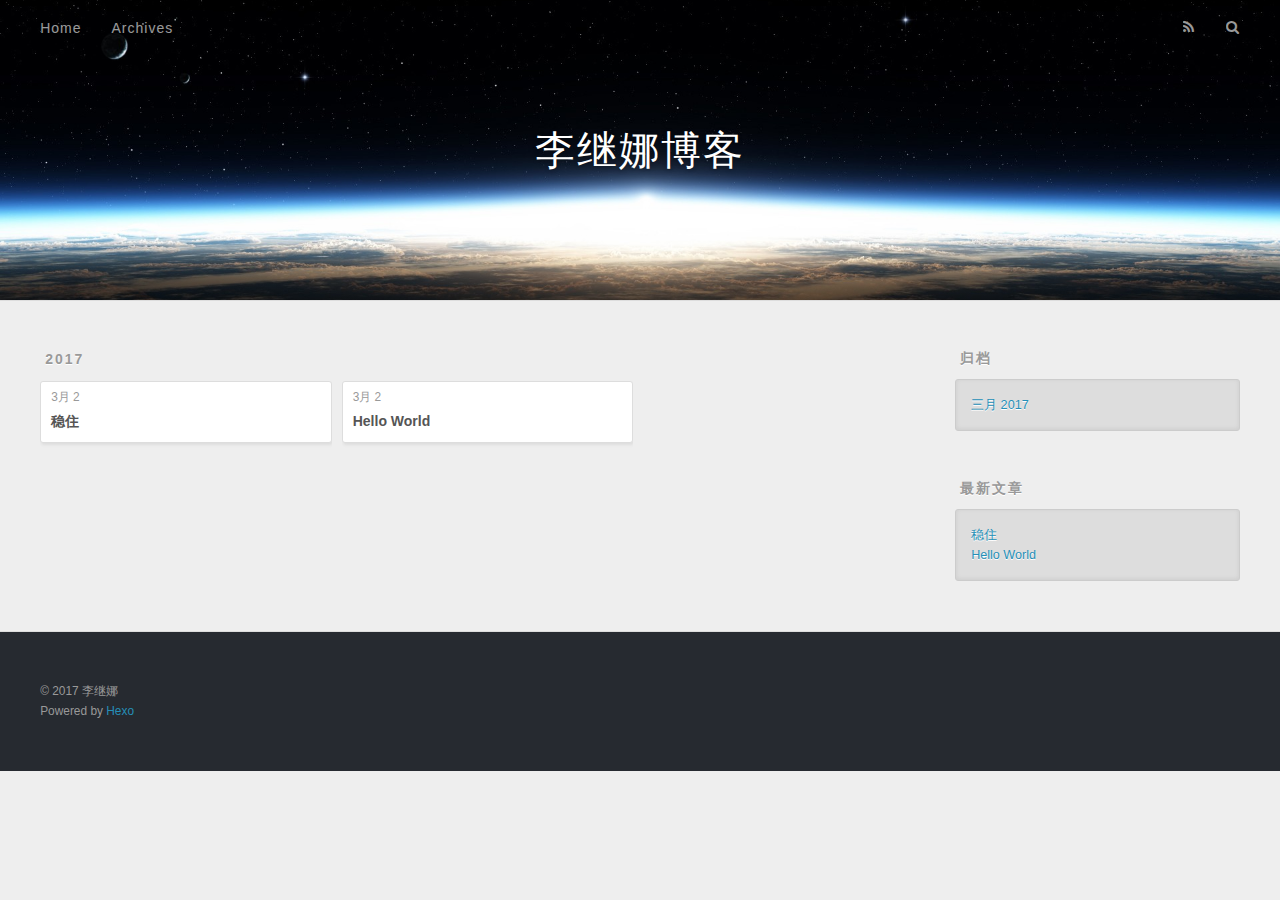
==== archives/index.html @ 97981a10 "Site updated: 2017-03-02 15:22:45" ====
<!DOCTYPE html>
<html>
<head>
  <meta charset="utf-8">
  
  <title>归档 | 李继娜博客</title>
  <meta name="viewport" content="width=device-width, initial-scale=1, maximum-scale=1">
  <meta property="og:type" content="website">
<meta property="og:title" content="李继娜博客">
<meta property="og:url" content="http://lijinalove.top/archives/index.html">
<meta property="og:site_name" content="李继娜博客">
<meta name="twitter:card" content="summary">
<meta name="twitter:title" content="李继娜博客">
  
    <link rel="alternate" href="/atom.xml" title="李继娜博客" type="application/atom+xml">
  
  
    <link rel="icon" href="/favicon.png">
  
  
    <link href="//fonts.googleapis.com/css?family=Source+Code+Pro" rel="stylesheet" type="text/css">
  
  <link rel="stylesheet" href="/css/style.css">
  

</head>

<body>
  <div id="container">
    <div id="wrap">
      <header id="header">
  <div id="banner"></div>
  <div id="header-outer" class="outer">
    <div id="header-title" class="inner">
      <h1 id="logo-wrap">
        <a href="/" id="logo">李继娜博客</a>
      </h1>
      
    </div>
    <div id="header-inner" class="inner">
      <nav id="main-nav">
        <a id="main-nav-toggle" class="nav-icon"></a>
        
          <a class="main-nav-link" href="/">Home</a>
        
          <a class="main-nav-link" href="/archives">Archives</a>
        
      </nav>
      <nav id="sub-nav">
        
          <a id="nav-rss-link" class="nav-icon" href="/atom.xml" title="RSS Feed"></a>
        
        <a id="nav-search-btn" class="nav-icon" title="搜索"></a>
      </nav>
      <div id="search-form-wrap">
        <form action="//google.com/search" method="get" accept-charset="UTF-8" class="search-form"><input type="search" name="q" results="0" class="search-form-input" placeholder="Search"><button type="submit" class="search-form-submit">&#xF002;</button><input type="hidden" name="sitesearch" value="http://lijinalove.top"></form>
      </div>
    </div>
  </div>
</header>
      <div class="outer">
        <section id="main">
  
  
    
    
      
      
      <section class="archives-wrap">
        <div class="archive-year-wrap">
          <a href="/archives/2017" class="archive-year">2017</a>
        </div>
        <div class="archives">
    
    <article class="archive-article archive-type-post">
  <div class="archive-article-inner">
    <header class="archive-article-header">
      <a href="/2017/03/02/稳住/" class="archive-article-date">
  <time datetime="2017-03-02T07:14:56.000Z" itemprop="datePublished">3月 2</time>
</a>
      
  
    <h1 itemprop="name">
      <a class="archive-article-title" href="/2017/03/02/稳住/">稳住</a>
    </h1>
  

    </header>
  </div>
</article>
  
    
    
    <article class="archive-article archive-type-post">
  <div class="archive-article-inner">
    <header class="archive-article-header">
      <a href="/2017/03/02/hello-world/" class="archive-article-date">
  <time datetime="2017-03-02T06:49:42.444Z" itemprop="datePublished">3月 2</time>
</a>
      
  
    <h1 itemprop="name">
      <a class="archive-article-title" href="/2017/03/02/hello-world/">Hello World</a>
    </h1>
  

    </header>
  </div>
</article>
  
  
    </div></section>
  

</section>
        
          <aside id="sidebar">
  
    

  
    

  
    
  
    
  <div class="widget-wrap">
    <h3 class="widget-title">归档</h3>
    <div class="widget">
      <ul class="archive-list"><li class="archive-list-item"><a class="archive-list-link" href="/archives/2017/03/">三月 2017</a></li></ul>
    </div>
  </div>


  
    
  <div class="widget-wrap">
    <h3 class="widget-title">最新文章</h3>
    <div class="widget">
      <ul>
        
          <li>
            <a href="/2017/03/02/稳住/">稳住</a>
          </li>
        
          <li>
            <a href="/2017/03/02/hello-world/">Hello World</a>
          </li>
        
      </ul>
    </div>
  </div>

  
</aside>
        
      </div>
      <footer id="footer">
  
  <div class="outer">
    <div id="footer-info" class="inner">
      &copy; 2017 李继娜<br>
      Powered by <a href="http://hexo.io/" target="_blank">Hexo</a>
    </div>
  </div>
</footer>
    </div>
    <nav id="mobile-nav">
  
    <a href="/" class="mobile-nav-link">Home</a>
  
    <a href="/archives" class="mobile-nav-link">Archives</a>
  
</nav>
    

<script src="//ajax.googleapis.com/ajax/libs/jquery/2.0.3/jquery.min.js"></script>


  <link rel="stylesheet" href="/fancybox/jquery.fancybox.css">
  <script src="/fancybox/jquery.fancybox.pack.js"></script>


<script src="/js/script.js"></script>

  </div>
</body>
</html>
---- css/style.css ----
body {
  width: 100%;
}
body:before,
body:after {
  content: "";
  display: table;
}
body:after {
  clear: both;
}
html,
body,
div,
span,
applet,
object,
iframe,
h1,
h2,
h3,
h4,
h5,
h6,
p,
blockquote,
pre,
a,
abbr,
acronym,
address,
big,
cite,
code,
del,
dfn,
em,
img,
ins,
kbd,
q,
s,
samp,
small,
strike,
strong,
sub,
sup,
tt,
var,
dl,
dt,
dd,
ol,
ul,
li,
fieldset,
form,
label,
legend,
table,
caption,
tbody,
tfoot,
thead,
tr,
th,
td {
  margin: 0;
  padding: 0;
  border: 0;
  outline: 0;
  font-weight: inherit;
  font-style: inherit;
  font-family: inherit;
  font-size: 100%;
  vertical-align: baseline;
}
body {
  line-height: 1;
  color: #000;
  background: #fff;
}
ol,
ul {
  list-style: none;
}
table {
  border-collapse: separate;
  border-spacing: 0;
  vertical-align: middle;
}
caption,
th,
td {
  text-align: left;
  font-weight: normal;
  vertical-align: middle;
}
a img {
  border: none;
}
input,
button {
  margin: 0;
  padding: 0;
}
input::-moz-focus-inner,
button::-moz-focus-inner {
  border: 0;
  padding: 0;
}
@font-face {
  font-family: FontAwesome;
  font-style: normal;
  font-weight: normal;
  src: url("fonts/fontawesome-webfont.eot?v=#4.0.3");
  src: url("fonts/fontawesome-webfont.eot?#iefix&v=#4.0.3") format("embedded-opentype"), url("fonts/fontawesome-webfont.woff?v=#4.0.3") format("woff"), url("fonts/fontawesome-webfont.ttf?v=#4.0.3") format("truetype"), url("fonts/fontawesome-webfont.svg#fontawesomeregular?v=#4.0.3") format("svg");
}
html,
body,
#container {
  height: 100%;
}
body {
  background: #eee;
  font: 14px "Helvetica Neue", Helvetica, Arial, sans-serif;
  -webkit-text-size-adjust: 100%;
}
.outer {
  max-width: 1220px;
  margin: 0 auto;
  padding: 0 20px;
}
.outer:before,
.outer:after {
  content: "";
  display: table;
}
.outer:after {
  clear: both;
}
.inner {
  display: inline;
  float: left;
  width: 98.33333333333333%;
  margin: 0 0.833333333333333%;
}
.left,
.alignleft {
  float: left;
}
.right,
.alignright {
  float: right;
}
.clear {
  clear: both;
}
#container {
  position: relative;
}
.mobile-nav-on {
  overflow: hidden;
}
#wrap {
  height: 100%;
  width: 100%;
  position: absolute;
  top: 0;
  left: 0;
  -webkit-transition: 0.2s ease-out;
  -moz-transition: 0.2s ease-out;
  -ms-transition: 0.2s ease-out;
  transition: 0.2s ease-out;
  z-index: 1;
  background: #eee;
}
.mobile-nav-on #wrap {
  left: 280px;
}
@media screen and (min-width: 768px) {
  #main {
    display: inline;
    float: left;
    width: 73.33333333333333%;
    margin: 0 0.833333333333333%;
  }
}
.article-date,
.article-category-link,
.archive-year,
.widget-title {
  text-decoration: none;
  text-transform: uppercase;
  letter-spacing: 2px;
  color: #999;
  margin-bottom: 1em;
  margin-left: 5px;
  line-height: 1em;
  text-shadow: 0 1px #fff;
  font-weight: bold;
}
.article-inner,
.archive-article-inner {
  background: #fff;
  -webkit-box-shadow: 1px 2px 3px #ddd;
  box-shadow: 1px 2px 3px #ddd;
  border: 1px solid #ddd;
  border-radius: 3px;
}
.article-entry h1,
.widget h1 {
  font-size: 2em;
}
.article-entry h2,
.widget h2 {
  font-size: 1.5em;
}
.article-entry h3,
.widget h3 {
  font-size: 1.3em;
}
.article-entry h4,
.widget h4 {
  font-size: 1.2em;
}
.article-entry h5,
.widget h5 {
  font-size: 1em;
}
.article-entry h6,
.widget h6 {
  font-size: 1em;
  color: #999;
}
.article-entry hr,
.widget hr {
  border: 1px dashed #ddd;
}
.article-entry strong,
.widget strong {
  font-weight: bold;
}
.article-entry em,
.widget em,
.article-entry cite,
.widget cite {
  font-style: italic;
}
.article-entry sup,
.widget sup,
.article-entry sub,
.widget sub {
  font-size: 0.75em;
  line-height: 0;
  position: relative;
  vertical-align: baseline;
}
.article-entry sup,
.widget sup {
  top: -0.5em;
}
.article-entry sub,
.widget sub {
  bottom: -0.2em;
}
.article-entry small,
.widget small {
  font-size: 0.85em;
}
.article-entry acronym,
.widget acronym,
.article-entry abbr,
.widget abbr {
  border-bottom: 1px dotted;
}
.article-entry ul,
.widget ul,
.article-entry ol,
.widget ol,
.article-entry dl,
.widget dl {
  margin: 0 20px;
  line-height: 1.6em;
}
.article-entry ul ul,
.widget ul ul,
.article-entry ol ul,
.widget ol ul,
.article-entry ul ol,
.widget ul ol,
.article-entry ol ol,
.widget ol ol {
  margin-top: 0;
  margin-bottom: 0;
}
.article-entry ul,
.widget ul {
  list-style: disc;
}
.article-entry ol,
.widget ol {
  list-style: decimal;
}
.article-entry dt,
.widget dt {
  font-weight: bold;
}
#header {
  height: 300px;
  position: relative;
  border-bottom: 1px solid #ddd;
}
#header:before,
#header:after {
  content: "";
  position: absolute;
  left: 0;
  right: 0;
  height: 40px;
}
#header:before {
  top: 0;
  background: -webkit-linear-gradient(rgba(0,0,0,0.2), transparent);
  background: -moz-linear-gradient(rgba(0,0,0,0.2), transparent);
  background: -ms-linear-gradient(rgba(0,0,0,0.2), transparent);
  background: linear-gradient(rgba(0,0,0,0.2), transparent);
}
#header:after {
  bottom: 0;
  background: -webkit-linear-gradient(transparent, rgba(0,0,0,0.2));
  background: -moz-linear-gradient(transparent, rgba(0,0,0,0.2));
  background: -ms-linear-gradient(transparent, rgba(0,0,0,0.2));
  background: linear-gradient(transparent, rgba(0,0,0,0.2));
}
#header-outer {
  height: 100%;
  position: relative;
}
#header-inner {
  position: relative;
  overflow: hidden;
}
#banner {
  position: absolute;
  top: 0;
  left: 0;
  width: 100%;
  height: 100%;
  background: url("images/banner.jpg") center #000;
  -webkit-background-size: cover;
  -moz-background-size: cover;
  background-size: cover;
  z-index: -1;
}
#header-title {
  text-align: center;
  height: 40px;
  position: absolute;
  top: 50%;
  left: 0;
  margin-top: -20px;
}
#logo,
#subtitle {
  text-decoration: none;
  color: #fff;
  font-weight: 300;
  text-shadow: 0 1px 4px rgba(0,0,0,0.3);
}
#logo {
  font-size: 40px;
  line-height: 40px;
  letter-spacing: 2px;
}
#subtitle {
  font-size: 16px;
  line-height: 16px;
  letter-spacing: 1px;
}
#subtitle-wrap {
  margin-top: 16px;
}
#main-nav {
  float: left;
  margin-left: -15px;
}
.nav-icon,
.main-nav-link {
  float: left;
  color: #fff;
  opacity: 0.6;
  text-decoration: none;
  text-shadow: 0 1px rgba(0,0,0,0.2);
  -webkit-transition: opacity 0.2s;
  -moz-transition: opacity 0.2s;
  -ms-transition: opacity 0.2s;
  transition: opacity 0.2s;
  display: block;
  padding: 20px 15px;
}
.nav-icon:hover,
.main-nav-link:hover {
  opacity: 1;
}
.nav-icon {
  font-family: FontAwesome;
  text-align: center;
  font-size: 14px;
  width: 14px;
  height: 14px;
  padding: 20px 15px;
  position: relative;
  cursor: pointer;
}
.main-nav-link {
  font-weight: 300;
  letter-spacing: 1px;
}
@media screen and (max-width: 479px) {
  .main-nav-link {
    display: none;
  }
}
#main-nav-toggle {
  display: none;
}
#main-nav-toggle:before {
  content: "\f0c9";
}
@media screen and (max-width: 479px) {
  #main-nav-toggle {
    display: block;
  }
}
#sub-nav {
  float: right;
  margin-right: -15px;
}
#nav-rss-link:before {
  content: "\f09e";
}
#nav-search-btn:before {
  content: "\f002";
}
#search-form-wrap {
  position: absolute;
  top: 15px;
  width: 150px;
  height: 30px;
  right: -150px;
  opacity: 0;
  -webkit-transition: 0.2s ease-out;
  -moz-transition: 0.2s ease-out;
  -ms-transition: 0.2s ease-out;
  transition: 0.2s ease-out;
}
#search-form-wrap.on {
  opacity: 1;
  right: 0;
}
@media screen and (max-width: 479px) {
  #search-form-wrap {
    width: 100%;
    right: -100%;
  }
}
.search-form {
  position: absolute;
  top: 0;
  left: 0;
  right: 0;
  background: #fff;
  padding: 5px 15px;
  border-radius: 15px;
  -webkit-box-shadow: 0 0 10px rgba(0,0,0,0.3);
  box-shadow: 0 0 10px rgba(0,0,0,0.3);
}
.search-form-input {
  border: none;
  background: none;
  color: #555;
  width: 100%;
  font: 13px "Helvetica Neue", Helvetica, Arial, sans-serif;
  outline: none;
}
.search-form-input::-webkit-search-results-decoration,
.search-form-input::-webkit-search-cancel-button {
  -webkit-appearance: none;
}
.search-form-submit {
  position: absolute;
  top: 50%;
  right: 10px;
  margin-top: -7px;
  font: 13px FontAwesome;
  border: none;
  background: none;
  color: #bbb;
  cursor: pointer;
}
.search-form-submit:hover,
.search-form-submit:focus {
  color: #777;
}
.article {
  margin: 50px 0;
}
.article-inner {
  overflow: hidden;
}
.article-meta:before,
.article-meta:after {
  content: "";
  display: table;
}
.article-meta:after {
  clear: both;
}
.article-date {
  float: left;
}
.article-category {
  float: left;
  line-height: 1em;
  color: #ccc;
  text-shadow: 0 1px #fff;
  margin-left: 8px;
}
.article-category:before {
  content: "\2022";
}
.article-category-link {
  margin: 0 12px 1em;
}
.article-header {
  padding: 20px 20px 0;
}
.article-title {
  text-decoration: none;
  font-size: 2em;
  font-weight: bold;
  color: #555;
  line-height: 1.1em;
  -webkit-transition: color 0.2s;
  -moz-transition: color 0.2s;
  -ms-transition: color 0.2s;
  transition: color 0.2s;
}
a.article-title:hover {
  color: #258fb8;
}
.article-entry {
  color: #555;
  padding: 0 20px;
}
.article-entry:before,
.article-entry:after {
  content: "";
  display: table;
}
.article-entry:after {
  clear: both;
}
.article-entry p,
.article-entry table {
  line-height: 1.6em;
  margin: 1.6em 0;
}
.article-entry h1,
.article-entry h2,
.article-entry h3,
.article-entry h4,
.article-entry h5,
.article-entry h6 {
  font-weight: bold;
}
.article-entry h1,
.article-entry h2,
.article-entry h3,
.article-entry h4,
.article-entry h5,
.article-entry h6 {
  line-height: 1.1em;
  margin: 1.1em 0;
}
.article-entry a {
  color: #258fb8;
  text-decoration: none;
}
.article-entry a:hover {
  text-decoration: underline;
}
.article-entry ul,
.article-entry ol,
.article-entry dl {
  margin-top: 1.6em;
  margin-bottom: 1.6em;
}
.article-entry img,
.article-entry video {
  max-width: 100%;
  height: auto;
  display: block;
  margin: auto;
}
.article-entry iframe {
  border: none;
}
.article-entry table {
  width: 100%;
  border-collapse: collapse;
  border-spacing: 0;
}
.article-entry th {
  font-weight: bold;
  border-bottom: 3px solid #ddd;
  padding-bottom: 0.5em;
}
.article-entry td {
  border-bottom: 1px solid #ddd;
  padding: 10px 0;
}
.article-entry blockquote {
  font-family: Georgia, "Times New Roman", serif;
  font-size: 1.4em;
  margin: 1.6em 20px;
  text-align: center;
}
.article-entry blockquote footer {
  font-size: 14px;
  margin: 1.6em 0;
  font-family: "Helvetica Neue", Helvetica, Arial, sans-serif;
}
.article-entry blockquote footer cite:before {
  content: "—";
  padding: 0 0.5em;
}
.article-entry .pullquote {
  text-align: left;
  width: 45%;
  margin: 0;
}
.article-entry .pullquote.left {
  margin-left: 0.5em;
  margin-right: 1em;
}
.article-entry .pullquote.right {
  margin-right: 0.5em;
  margin-left: 1em;
}
.article-entry .caption {
  color: #999;
  display: block;
  font-size: 0.9em;
  margin-top: 0.5em;
  position: relative;
  text-align: center;
}
.article-entry .video-container {
  position: relative;
  padding-top: 56.25%;
  height: 0;
  overflow: hidden;
}
.article-entry .video-container iframe,
.article-entry .video-container object,
.article-entry .video-container embed {
  position: absolute;
  top: 0;
  left: 0;
  width: 100%;
  height: 100%;
  margin-top: 0;
}
.article-more-link a {
  display: inline-block;
  line-height: 1em;
  padding: 6px 15px;
  border-radius: 15px;
  background: #eee;
  color: #999;
  text-shadow: 0 1px #fff;
  text-decoration: none;
}
.article-more-link a:hover {
  background: #258fb8;
  color: #fff;
  text-decoration: none;
  text-shadow: 0 1px #1e7293;
}
.article-footer {
  font-size: 0.85em;
  line-height: 1.6em;
  border-top: 1px solid #ddd;
  padding-top: 1.6em;
  margin: 0 20px 20px;
}
.article-footer:before,
.article-footer:after {
  content: "";
  display: table;
}
.article-footer:after {
  clear: both;
}
.article-footer a {
  color: #999;
  text-decoration: none;
}
.article-footer a:hover {
  color: #555;
}
.article-tag-list-item {
  float: left;
  margin-right: 10px;
}
.article-tag-list-link:before {
  content: "#";
}
.article-comment-link {
  float: right;
}
.article-comment-link:before {
  content: "\f075";
  font-family: FontAwesome;
  padding-right: 8px;
}
.article-share-link {
  cursor: pointer;
  float: right;
  margin-left: 20px;
}
.article-share-link:before {
  content: "\f064";
  font-family: FontAwesome;
  padding-right: 6px;
}
#article-nav {
  position: relative;
}
#article-nav:before,
#article-nav:after {
  content: "";
  display: table;
}
#article-nav:after {
  clear: both;
}
@media screen and (min-width: 768px) {
  #article-nav {
    margin: 50px 0;
  }
  #article-nav:before {
    width: 8px;
    height: 8px;
    position: absolute;
    top: 50%;
    left: 50%;
    margin-top: -4px;
    margin-left: -4px;
    content: "";
    border-radius: 50%;
    background: #ddd;
    -webkit-box-shadow: 0 1px 2px #fff;
    box-shadow: 0 1px 2px #fff;
  }
}
.article-nav-link-wrap {
  text-decoration: none;
  text-shadow: 0 1px #fff;
  color: #999;
  -webkit-box-sizing: border-box;
  -moz-box-sizing: border-box;
  box-sizing: border-box;
  margin-top: 50px;
  text-align: center;
  display: block;
}
.article-nav-link-wrap:hover {
  color: #555;
}
@media screen and (min-width: 768px) {
  .article-nav-link-wrap {
    width: 50%;
    margin-top: 0;
  }
}
@media screen and (min-width: 768px) {
  #article-nav-newer {
    float: left;
    text-align: right;
    padding-right: 20px;
  }
}
@media screen and (min-width: 768px) {
  #article-nav-older {
    float: right;
    text-align: left;
    padding-left: 20px;
  }
}
.article-nav-caption {
  text-transform: uppercase;
  letter-spacing: 2px;
  color: #ddd;
  line-height: 1em;
  font-weight: bold;
}
#article-nav-newer .article-nav-caption {
  margin-right: -2px;
}
.article-nav-title {
  font-size: 0.85em;
  line-height: 1.6em;
  margin-top: 0.5em;
}
.article-share-box {
  position: absolute;
  display: none;
  background: #fff;
  -webkit-box-shadow: 1px 2px 10px rgba(0,0,0,0.2);
  box-shadow: 1px 2px 10px rgba(0,0,0,0.2);
  border-radius: 3px;
  margin-left: -145px;
  overflow: hidden;
  z-index: 1;
}
.article-share-box.on {
  display: block;
}
.article-share-input {
  width: 100%;
  background: none;
  -webkit-box-sizing: border-box;
  -moz-box-sizing: border-box;
  box-sizing: border-box;
  font: 14px "Helvetica Neue", Helvetica, Arial, sans-serif;
  padding: 0 15px;
  color: #555;
  outline: none;
  border: 1px solid #ddd;
  border-radius: 3px 3px 0 0;
  height: 36px;
  line-height: 36px;
}
.article-share-links {
  background: #eee;
}
.article-share-links:before,
.article-share-links:after {
  content: "";
  display: table;
}
.article-share-links:after {
  clear: both;
}
.article-share-twitter,
.article-share-facebook,
.article-share-pinterest,
.article-share-google {
  width: 50px;
  height: 36px;
  display: block;
  float: left;
  position: relative;
  color: #999;
  text-shadow: 0 1px #fff;
}
.article-share-twitter:before,
.article-share-facebook:before,
.article-share-pinterest:before,
.article-share-google:before {
  font-size: 20px;
  font-family: FontAwesome;
  width: 20px;
  height: 20px;
  position: absolute;
  top: 50%;
  left: 50%;
  margin-top: -10px;
  margin-left: -10px;
  text-align: center;
}
.article-share-twitter:hover,
.article-share-facebook:hover,
.article-share-pinterest:hover,
.article-share-google:hover {
  color: #fff;
}
.article-share-twitter:before {
  content: "\f099";
}
.article-share-twitter:hover {
  background: #00aced;
  text-shadow: 0 1px #008abe;
}
.article-share-facebook:before {
  content: "\f09a";
}
.article-share-facebook:hover {
  background: #3b5998;
  text-shadow: 0 1px #2f477a;
}
.article-share-pinterest:before {
  content: "\f0d2";
}
.article-share-pinterest:hover {
  background: #cb2027;
  text-shadow: 0 1px #a21a1f;
}
.article-share-google:before {
  content: "\f0d5";
}
.article-share-google:hover {
  background: #dd4b39;
  text-shadow: 0 1px #be3221;
}
.article-gallery {
  background: #000;
  position: relative;
}
.article-gallery-photos {
  position: relative;
  overflow: hidden;
}
.article-gallery-img {
  display: none;
  max-width: 100%;
}
.article-gallery-img:first-child {
  display: block;
}
.article-gallery-img.loaded {
  position: absolute;
  display: block;
}
.article-gallery-img img {
  display: block;
  max-width: 100%;
  margin: 0 auto;
}
#comments {
  background: #fff;
  -webkit-box-shadow: 1px 2px 3px #ddd;
  box-shadow: 1px 2px 3px #ddd;
  padding: 20px;
  border: 1px solid #ddd;
  border-radius: 3px;
  margin: 50px 0;
}
#comments a {
  color: #258fb8;
}
.archives-wrap {
  margin: 50px 0;
}
.archives:before,
.archives:after {
  content: "";
  display: table;
}
.archives:after {
  clear: both;
}
.archive-year-wrap {
  margin-bottom: 1em;
}
.archives {
  -webkit-column-gap: 10px;
  -moz-column-gap: 10px;
  column-gap: 10px;
}
@media screen and (min-width: 480px) and (max-width: 767px) {
  .archives {
    -webkit-column-count: 2;
    -moz-column-count: 2;
    column-count: 2;
  }
}
@media screen and (min-width: 768px) {
  .archives {
    -webkit-column-count: 3;
    -moz-column-count: 3;
    column-count: 3;
  }
}
.archive-article {
  -webkit-column-break-inside: avoid;
  page-break-inside: avoid;
  overflow: hidden;
  break-inside: avoid-column;
}
.archive-article-inner {
  padding: 10px;
  margin-bottom: 15px;
}
.archive-article-title {
  text-decoration: none;
  font-weight: bold;
  color: #555;
  -webkit-transition: color 0.2s;
  -moz-transition: color 0.2s;
  -ms-transition: color 0.2s;
  transition: color 0.2s;
  line-height: 1.6em;
}
.archive-article-title:hover {
  color: #258fb8;
}
.archive-article-footer {
  margin-top: 1em;
}
.archive-article-date {
  color: #999;
  text-decoration: none;
  font-size: 0.85em;
  line-height: 1em;
  margin-bottom: 0.5em;
  display: block;
}
#page-nav {
  margin: 50px auto;
  background: #fff;
  -webkit-box-shadow: 1px 2px 3px #ddd;
  box-shadow: 1px 2px 3px #ddd;
  border: 1px solid #ddd;
  border-radius: 3px;
  text-align: center;
  color: #999;
  overflow: hidden;
}
#page-nav:before,
#page-nav:after {
  content: "";
  display: table;
}
#page-nav:after {
  clear: both;
}
#page-nav a,
#page-nav span {
  padding: 10px 20px;
  line-height: 1;
  height: 2ex;
}
#page-nav a {
  color: #999;
  text-decoration: none;
}
#page-nav a:hover {
  background: #999;
  color: #fff;
}
#page-nav .prev {
  float: left;
}
#page-nav .next {
  float: right;
}
#page-nav .page-number {
  display: inline-block;
}
@media screen and (max-width: 479px) {
  #page-nav .page-number {
    display: none;
  }
}
#page-nav .current {
  color: #555;
  font-weight: bold;
}
#page-nav .space {
  color: #ddd;
}
#footer {
  background: #262a30;
  padding: 50px 0;
  border-top: 1px solid #ddd;
  color: #999;
}
#footer a {
  color: #258fb8;
  text-decoration: none;
}
#footer a:hover {
  text-decoration: underline;
}
#footer-info {
  line-height: 1.6em;
  font-size: 0.85em;
}
.article-entry pre,
.article-entry .highlight {
  background: #2d2d2d;
  margin: 0 -20px;
  padding: 15px 20px;
  border-style: solid;
  border-color: #ddd;
  border-width: 1px 0;
  overflow: auto;
  color: #ccc;
  line-height: 22.400000000000002px;
}
.article-entry .highlight .gutter pre,
.article-entry .gist .gist-file .gist-data .line-numbers {
  color: #666;
  font-size: 0.85em;
}
.article-entry pre,
.article-entry code {
  font-family: "Source Code Pro", Consolas, Monaco, Menlo, Consolas, monospace;
}
.article-entry code {
  background: #eee;
  text-shadow: 0 1px #fff;
  padding: 0 0.3em;
}
.article-entry pre code {
  background: none;
  text-shadow: none;
  padding: 0;
}
.article-entry .highlight pre {
  border: none;
  margin: 0;
  padding: 0;
}
.article-entry .highlight table {
  margin: 0;
  width: auto;
}
.article-entry .highlight td {
  border: none;
  padding: 0;
}
.article-entry .highlight figcaption {
  font-size: 0.85em;
  color: #999;
  line-height: 1em;
  margin-bottom: 1em;
}
.article-entry .highlight figcaption:before,
.article-entry .highlight figcaption:after {
  content: "";
  display: table;
}
.article-entry .highlight figcaption:after {
  clear: both;
}
.article-entry .highlight figcaption a {
  float: right;
}
.article-entry .highlight .gutter pre {
  text-align: right;
  padding-right: 20px;
}
.article-entry .highlight .line {
  height: 22.400000000000002px;
}
.article-entry .highlight .line.marked {
  background: #515151;
}
.article-entry .gist {
  margin: 0 -20px;
  border-style: solid;
  border-color: #ddd;
  border-width: 1px 0;
  background: #2d2d2d;
  padding: 15px 20px 15px 0;
}
.article-entry .gist .gist-file {
  border: none;
  font-family: "Source Code Pro", Consolas, Monaco, Menlo, Consolas, monospace;
  margin: 0;
}
.article-entry .gist .gist-file .gist-data {
  background: none;
  border: none;
}
.article-entry .gist .gist-file .gist-data .line-numbers {
  background: none;
  border: none;
  padding: 0 20px 0 0;
}
.article-entry .gist .gist-file .gist-data .line-data {
  padding: 0 !important;
}
.article-entry .gist .gist-file .highlight {
  margin: 0;
  padding: 0;
  border: none;
}
.article-entry .gist .gist-file .gist-meta {
  background: #2d2d2d;
  color: #999;
  font: 0.85em "Helvetica Neue", Helvetica, Arial, sans-serif;
  text-shadow: 0 0;
  padding: 0;
  margin-top: 1em;
  margin-left: 20px;
}
.article-entry .gist .gist-file .gist-meta a {
  color: #258fb8;
  font-weight: normal;
}
.article-entry .gist .gist-file .gist-meta a:hover {
  text-decoration: underline;
}
pre .comment,
pre .title {
  color: #999;
}
pre .variable,
pre .attribute,
pre .tag,
pre .regexp,
pre .ruby .constant,
pre .xml .tag .title,
pre .xml .pi,
pre .xml .doctype,
pre .html .doctype,
pre .css .id,
pre .css .class,
pre .css .pseudo {
  color: #f2777a;
}
pre .number,
pre .preprocessor,
pre .built_in,
pre .literal,
pre .params,
pre .constant {
  color: #f99157;
}
pre .class,
pre .ruby .class .title,
pre .css .rules .attribute {
  color: #9c9;
}
pre .string,
pre .value,
pre .inheritance,
pre .header,
pre .ruby .symbol,
pre .xml .cdata {
  color: #9c9;
}
pre .css .hexcolor {
  color: #6cc;
}
pre .function,
pre .python .decorator,
pre .python .title,
pre .ruby .function .title,
pre .ruby .title .keyword,
pre .perl .sub,
pre .javascript .title,
pre .coffeescript .title {
  color: #69c;
}
pre .keyword,
pre .javascript .function {
  color: #c9c;
}
@media screen and (max-width: 479px) {
  #mobile-nav {
    position: absolute;
    top: 0;
    left: 0;
    width: 280px;
    height: 100%;
    background: #191919;
    border-right: 1px solid #fff;
  }
}
@media screen and (max-width: 479px) {
  .mobile-nav-link {
    display: block;
    color: #999;
    text-decoration: none;
    padding: 15px 20px;
    font-weight: bold;
  }
  .mobile-nav-link:hover {
    color: #fff;
  }
}
@media screen and (min-width: 768px) {
  #sidebar {
    display: inline;
    float: left;
    width: 23.333333333333332%;
    margin: 0 0.833333333333333%;
  }
}
.widget-wrap {
  margin: 50px 0;
}
.widget {
  color: #777;
  text-shadow: 0 1px #fff;
  background: #ddd;
  -webkit-box-shadow: 0 -1px 4px #ccc inset;
  box-shadow: 0 -1px 4px #ccc inset;
  border: 1px solid #ccc;
  padding: 15px;
  border-radius: 3px;
}
.widget a {
  color: #258fb8;
  text-decoration: none;
}
.widget a:hover {
  text-decoration: underline;
}
.widget ul ul,
.widget ol ul,
.widget dl ul,
.widget ul ol,
.widget ol ol,
.widget dl ol,
.widget ul dl,
.widget ol dl,
.widget dl dl {
  margin-left: 15px;
  list-style: disc;
}
.widget {
  line-height: 1.6em;
  word-wrap: break-word;
  font-size: 0.9em;
}
.widget ul,
.widget ol {
  list-style: none;
  margin: 0;
}
.widget ul ul,
.widget ol ul,
.widget ul ol,
.widget ol ol {
  margin: 0 20px;
}
.widget ul ul,
.widget ol ul {
  list-style: disc;
}
.widget ul ol,
.widget ol ol {
  list-style: decimal;
}
.category-list-count,
.tag-list-count,
.archive-list-count {
  padding-left: 5px;
  color: #999;
  font-size: 0.85em;
}
.category-list-count:before,
.tag-list-count:before,
.archive-list-count:before {
  content: "(";
}
.category-list-count:after,
.tag-list-count:after,
.archive-list-count:after {
  content: ")";
}
.tagcloud a {
  margin-right: 5px;
  display: inline-block;
}
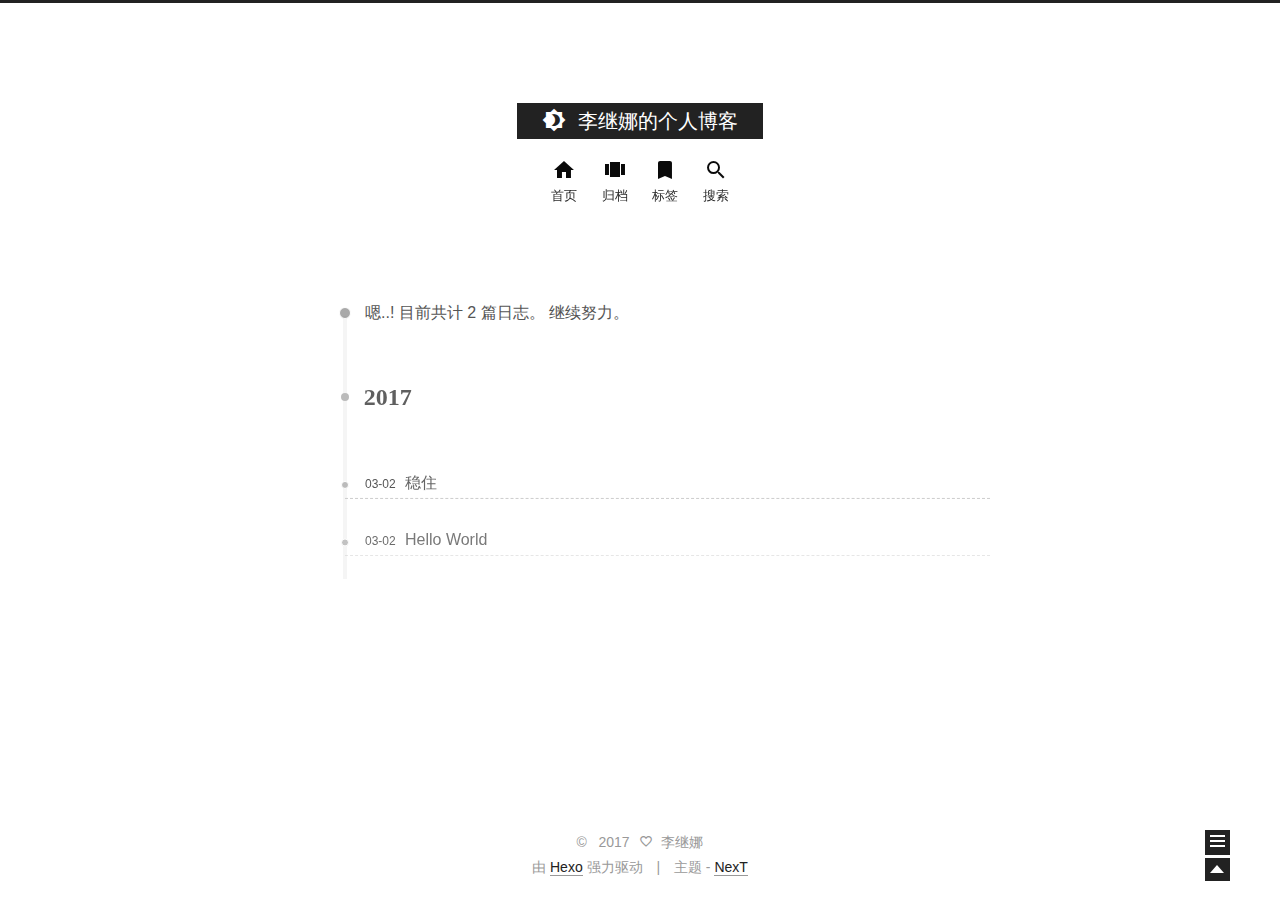
==== commit 4d1d7e50: "Site updated: 2017-03-02 16:47:57" ====
--- a/archives/index.html
+++ b/archives/index.html
@@ -1,189 +1,402 @@
-<!DOCTYPE html>
-<html>
+<!doctype html>
+<html class="theme-next use-motion ">
 <head>
-  <meta charset="utf-8">
-  
-  <title>归档 | 李继娜博客</title>
-  <meta name="viewport" content="width=device-width, initial-scale=1, maximum-scale=1">
-  <meta property="og:type" content="website">
-<meta property="og:title" content="李继娜博客">
+  
+
+<meta charset="UTF-8"/>
+<meta http-equiv="X-UA-Compatible" content="IE=edge,chrome=1" />
+<meta name="viewport" content="width=device-width, initial-scale=1, maximum-scale=1"/>
+
+
+<meta http-equiv="Cache-Control" content="no-transform" />
+<meta http-equiv="Cache-Control" content="no-siteapp" />
+
+
+
+
+
+
+  <link rel="stylesheet" type="text/css" href="/vendors/fancybox/source/jquery.fancybox.css?v=2.1.5"/>
+
+
+
+
+<link rel="stylesheet" type="text/css" href="/css/main.css?v=0.4.5.1"/>
+
+
+
+
+  <meta name="keywords" content="Hexo,next" />
+
+
+
+
+
+  <link rel="shorticon icon" type="image/x-icon" href="/favicon.ico?v=0.4.5.1" />
+
+
+<meta property="og:type" content="website">
+<meta property="og:title" content="李继娜的个人博客">
 <meta property="og:url" content="http://lijinalove.top/archives/index.html">
-<meta property="og:site_name" content="李继娜博客">
+<meta property="og:site_name" content="李继娜的个人博客">
 <meta name="twitter:card" content="summary">
-<meta name="twitter:title" content="李继娜博客">
-  
-    <link rel="alternate" href="/atom.xml" title="李继娜博客" type="application/atom+xml">
-  
-  
-    <link rel="icon" href="/favicon.png">
-  
-  
-    <link href="//fonts.googleapis.com/css?family=Source+Code+Pro" rel="stylesheet" type="text/css">
-  
-  <link rel="stylesheet" href="/css/style.css">
-  
-
+<meta name="twitter:title" content="李继娜的个人博客">
+
+
+<script type="text/javascript" id="hexo.configuration">
+  var CONFIG = {
+    scheme: '',
+    sidebar: 'post'
+  };
+</script>
+
+  <title> 归档 | 李继娜的个人博客 </title>
 </head>
 
-<body>
-  <div id="container">
-    <div id="wrap">
-      <header id="header">
-  <div id="banner"></div>
-  <div id="header-outer" class="outer">
-    <div id="header-title" class="inner">
-      <h1 id="logo-wrap">
-        <a href="/" id="logo">李继娜博客</a>
+<body itemscope itemtype="http://schema.org/WebPage" lang="zh-Hans">
+
+  <!--[if lte IE 8]>
+  <div style=' clear: both; height: 59px; padding:0 0 0 15px; position: relative;margin:0 auto;'>
+    <a href="http://windows.microsoft.com/en-US/internet-explorer/products/ie/home?ocid=ie6_countdown_bannercode">
+      <img src="http://7u2nvr.com1.z0.glb.clouddn.com/picouterie.jpg" border="0" height="42" width="820"
+           alt="You are using an outdated browser. For a faster, safer browsing experience, upgrade for free today or use other browser ,like chrome firefox safari."
+           style='margin-left:auto;margin-right:auto;display: block;'/>
+    </a>
+  </div>
+<![endif]-->
+  
+
+
+
+  <div class="container one-column  page-archive ">
+    <div class="headband"></div>
+
+    <header id="header" class="header" itemscope itemtype="http://schema.org/WPHeader">
+      <div class="header-inner"><h1 class="site-meta">
+  <span class="logo-line-before"><i></i></span>
+  <a href="/" class="brand" rel="start">
+      <span class="logo">
+        <i class="icon-next-logo"></i>
+      </span>
+      <span class="site-title">李继娜的个人博客</span>
+  </a>
+  <span class="logo-line-after"><i></i></span>
+</h1>
+
+<div class="site-nav-toggle">
+  <button>
+    <span class="btn-bar"></span>
+    <span class="btn-bar"></span>
+    <span class="btn-bar"></span>
+  </button>
+</div>
+
+<nav class="site-nav">
+  
+
+  
+    <ul id="menu" class="menu ">
+      
+        
+        <li class="menu-item menu-item-home">
+          <a href="/" rel="section">
+            <i class="menu-item-icon icon-next-home"></i> <br />
+            首页
+          </a>
+        </li>
+      
+        
+        <li class="menu-item menu-item-archives">
+          <a href="/archives" rel="section">
+            <i class="menu-item-icon icon-next-archives"></i> <br />
+            归档
+          </a>
+        </li>
+      
+        
+        <li class="menu-item menu-item-tags">
+          <a href="/tags" rel="section">
+            <i class="menu-item-icon icon-next-tags"></i> <br />
+            标签
+          </a>
+        </li>
+      
+
+      
+      
+        <li class="menu-item menu-item-search">
+          <a href="#" class="st-search-show-outputs">
+            <i class="menu-item-icon icon-next-search"></i> <br />
+            搜索
+          </a>
+        </li>
+      
+    </ul>
+  
+
+  
+</nav>
+
+ </div>
+    </header>
+
+    <main id="main" class="main">
+      <div class="main-inner">
+        <div id="content" class="content"> 
+
+  <section id="posts" class="posts-collapse">
+    <span class="archive-move-on"></span>
+
+    <span class="archive-page-counter">
+      
+      
+      
+        
+      
+      嗯..! 目前共计 2 篇日志。 继续努力。
+    </span>
+
+    
+
+      
+      
+      
+
+      
+        
+        <div class="collection-title">
+          <h2 class="archive-year motion-element" id="archive-year-2017">2017</h2>
+        </div>
+      
+      
+
+      
+
+  <article class="post post-type-normal"itemscope itemtype="http://schema.org/Article">
+    <header class="post-header">
+
+      <h1 class="post-title">
+        
+            <a class="post-title-link" href="/2017/03/02/稳住/" itemprop="url">
+              <span itemprop="name">稳住</span>
+            </a>
+        
       </h1>
-      
-    </div>
-    <div id="header-inner" class="inner">
-      <nav id="main-nav">
-        <a id="main-nav-toggle" class="nav-icon"></a>
-        
-          <a class="main-nav-link" href="/">Home</a>
-        
-          <a class="main-nav-link" href="/archives">Archives</a>
-        
-      </nav>
-      <nav id="sub-nav">
-        
-          <a id="nav-rss-link" class="nav-icon" href="/atom.xml" title="RSS Feed"></a>
-        
-        <a id="nav-search-btn" class="nav-icon" title="搜索"></a>
-      </nav>
-      <div id="search-form-wrap">
-        <form action="//google.com/search" method="get" accept-charset="UTF-8" class="search-form"><input type="search" name="q" results="0" class="search-form-input" placeholder="Search"><button type="submit" class="search-form-submit">&#xF002;</button><input type="hidden" name="sitesearch" value="http://lijinalove.top"></form>
+
+      <div class="post-meta">
+        <time class="post-time" datetime="2017-03-02T07:14:56.000Z" itemprop="dateCreated" content="2017-03-02"> 03-02 </time>
       </div>
+
+    </header>
+  </article>
+
+
+
+    
+
+      
+      
+      
+
+      
+      
+
+      
+
+  <article class="post post-type-normal"itemscope itemtype="http://schema.org/Article">
+    <header class="post-header">
+
+      <h1 class="post-title">
+        
+            <a class="post-title-link" href="/2017/03/02/hello-world/" itemprop="url">
+              <span itemprop="name">Hello World</span>
+            </a>
+        
+      </h1>
+
+      <div class="post-meta">
+        <time class="post-time" datetime="2017-03-02T06:49:42.444Z" itemprop="dateCreated" content="2017-03-02"> 03-02 </time>
+      </div>
+
+    </header>
+  </article>
+
+
+
+    
+
+  </section>
+
+  
+
+ </div>
+
+        
+
+        
+      </div>
+
+      
+  
+  <div class="sidebar-toggle">
+    <div class="sidebar-toggle-line-wrap">
+      <span class="sidebar-toggle-line sidebar-toggle-line-first"></span>
+      <span class="sidebar-toggle-line sidebar-toggle-line-middle"></span>
+      <span class="sidebar-toggle-line sidebar-toggle-line-last"></span>
     </div>
   </div>
-</header>
-      <div class="outer">
-        <section id="main">
-  
+
+  <aside id="sidebar" class="sidebar">
+    <div class="sidebar-inner">
+
+      
+
+      <section class="site-overview">
+        <div class="site-author motion-element" itemprop="author" itemscope itemtype="http://schema.org/Person">
+          <img class="site-author-image" src="/images/avatar.jpeg" alt="李继娜" itemprop="image"/>
+          <p class="site-author-name" itemprop="name">李继娜</p>
+        </div>
+        <p class="site-description motion-element" itemprop="description"></p>
+        <nav class="site-state motion-element">
+          <div class="site-state-item site-state-posts">
+            <a href="/archives">
+              <span class="site-state-item-count">2</span>
+              <span class="site-state-item-name">日志</span>
+            </a>
+          </div>
+
+          <div class="site-state-item site-state-categories">
+            
+              <span class="site-state-item-count">0</span>
+              <span class="site-state-item-name">分类</span>
+              
+          </div>
+
+          <div class="site-state-item site-state-tags">
+            <a href="/tags">
+              <span class="site-state-item-count">0</span>
+              <span class="site-state-item-name">标签</span>
+              </a>
+          </div>
+
+        </nav>
+
+        
+
+        <div class="links-of-author motion-element">
+          
+        </div>
+
+        
+        
+
+        <div class="links-of-author motion-element">
+          
+        </div>
+
+      </section>
+
+      
+
+    </div>
+  </aside>
+
+
+    </main>
+
+    <footer id="footer" class="footer">
+      <div class="footer-inner"> <div class="copyright" >
+  
+  &copy; &nbsp; 
+  <span itemprop="copyrightYear">2017</span>
+  <span class="with-love">
+    <i class="icon-next-heart"></i>
+  </span>
+  <span class="author" itemprop="copyrightHolder">李继娜</span>
+</div>
+
+<div class="powered-by">
+  由 <a class="theme-link" href="http://hexo.io">Hexo</a> 强力驱动
+</div>
+
+<div class="theme-info">
+  主题 -
+  <a class="theme-link" href="https://github.com/iissnan/hexo-theme-next">
+    NexT
+  </a>
+</div>
+
+
+ </div>
+    </footer>
+
+    <div class="back-to-top"></div>
+  </div>
+
+  <script type="text/javascript" src="/vendors/jquery/index.js?v=2.1.3"></script>
+
+  
+  
+  
+    <script type="text/javascript">
+      postMotionOptions = {stagger: 100, drag: true};
+    </script>
+  
+
   
     
     
-      
-      
-      <section class="archives-wrap">
-        <div class="archive-year-wrap">
-          <a href="/archives/2017" class="archive-year">2017</a>
-        </div>
-        <div class="archives">
-    
-    <article class="archive-article archive-type-post">
-  <div class="archive-article-inner">
-    <header class="archive-article-header">
-      <a href="/2017/03/02/稳住/" class="archive-article-date">
-  <time datetime="2017-03-02T07:14:56.000Z" itemprop="datePublished">3月 2</time>
-</a>
-      
-  
-    <h1 itemprop="name">
-      <a class="archive-article-title" href="/2017/03/02/稳住/">稳住</a>
-    </h1>
-  
-
-    </header>
-  </div>
-</article>
-  
-    
-    
-    <article class="archive-article archive-type-post">
-  <div class="archive-article-inner">
-    <header class="archive-article-header">
-      <a href="/2017/03/02/hello-world/" class="archive-article-date">
-  <time datetime="2017-03-02T06:49:42.444Z" itemprop="datePublished">3月 2</time>
-</a>
-      
-  
-    <h1 itemprop="name">
-      <a class="archive-article-title" href="/2017/03/02/hello-world/">Hello World</a>
-    </h1>
-  
-
-    </header>
-  </div>
-</article>
-  
-  
-    </div></section>
-  
-
-</section>
-        
-          <aside id="sidebar">
-  
-    
-
-  
-    
-
-  
-    
-  
-    
-  <div class="widget-wrap">
-    <h3 class="widget-title">归档</h3>
-    <div class="widget">
-      <ul class="archive-list"><li class="archive-list-item"><a class="archive-list-link" href="/archives/2017/03/">三月 2017</a></li></ul>
-    </div>
-  </div>
-
-
-  
-    
-  <div class="widget-wrap">
-    <h3 class="widget-title">最新文章</h3>
-    <div class="widget">
-      <ul>
-        
-          <li>
-            <a href="/2017/03/02/稳住/">稳住</a>
-          </li>
-        
-          <li>
-            <a href="/2017/03/02/hello-world/">Hello World</a>
-          </li>
-        
-      </ul>
-    </div>
-  </div>
-
-  
-</aside>
-        
-      </div>
-      <footer id="footer">
-  
-  <div class="outer">
-    <div id="footer-info" class="inner">
-      &copy; 2017 李继娜<br>
-      Powered by <a href="http://hexo.io/" target="_blank">Hexo</a>
-    </div>
-  </div>
-</footer>
-    </div>
-    <nav id="mobile-nav">
-  
-    <a href="/" class="mobile-nav-link">Home</a>
-  
-    <a href="/archives" class="mobile-nav-link">Archives</a>
-  
-</nav>
-    
-
-<script src="//ajax.googleapis.com/ajax/libs/jquery/2.0.3/jquery.min.js"></script>
-
-
-  <link rel="stylesheet" href="/fancybox/jquery.fancybox.css">
-  <script src="/fancybox/jquery.fancybox.pack.js"></script>
-
-
-<script src="/js/script.js"></script>
-
-  </div>
+
+  
+
+
+  
+  
+  <script type="text/javascript" src="/vendors/fancybox/source/jquery.fancybox.pack.js"></script>
+  <script type="text/javascript" src="/js/fancy-box.js?v=0.4.5.1"></script>
+
+
+  <script type="text/javascript" src="/js/helpers.js?v=0.4.5.1"></script>
+  
+
+  <script type="text/javascript" src="/vendors/velocity/velocity.min.js"></script>
+  <script type="text/javascript" src="/vendors/velocity/velocity.ui.min.js"></script>
+
+  <script type="text/javascript" src="/js/motion_global.js?v=0.4.5.1" id="motion.global"></script>
+
+
+
+
+  
+  
+    <script type="text/javascript" id="motion.page.archive">
+      $('.archive-year').velocity('transition.slideLeftIn');
+    </script>
+  
+
+
+  <script type="text/javascript">
+    $(document).ready(function () {
+      if (CONFIG.sidebar === 'always') {
+        displaySidebar();
+      }
+    });
+  </script>
+
+  
+
+  
+  
+
+  
+  <script type="text/javascript" src="/js/lazyload.js"></script>
+  <script type="text/javascript">
+    $(function () {
+      $("#posts").find('img').lazyload({
+        placeholder: "/images/loading.gif",
+        effect: "fadeIn"
+      });
+    });
+  </script>
 </body>
-</html>+</html>
--- a/css/main.css
+++ b/css/main.css
@@ -0,0 +1,1964 @@
+/* normalize.css v3.0.2 | MIT License | git.io/normalize */
+html {
+  font-family: sans-serif; /* 1 */
+  -ms-text-size-adjust: 100%; /* 2 */
+  -webkit-text-size-adjust: 100%; /* 2 */
+}
+body {
+  margin: 0;
+}
+article,
+aside,
+details,
+figcaption,
+figure,
+footer,
+header,
+hgroup,
+main,
+menu,
+nav,
+section,
+summary {
+  display: block;
+}
+audio,
+canvas,
+progress,
+video {
+  display: inline-block; /* 1 */
+  vertical-align: baseline; /* 2 */
+}
+audio:not([controls]) {
+  display: none;
+  height: 0;
+}
+[hidden],
+template {
+  display: none;
+}
+a {
+  background-color: transparent;
+}
+a:active,
+a:hover {
+  outline: 0;
+}
+abbr[title] {
+  border-bottom: 1px dotted;
+}
+b,
+strong {
+  font-weight: bold;
+}
+dfn {
+  font-style: italic;
+}
+h1 {
+  font-size: 2em;
+  margin: 0.67em 0;
+}
+mark {
+  background: #ff0;
+  color: #000;
+}
+small {
+  font-size: 80%;
+}
+sub,
+sup {
+  font-size: 75%;
+  line-height: 0;
+  position: relative;
+  vertical-align: baseline;
+}
+sup {
+  top: -0.5em;
+}
+sub {
+  bottom: -0.25em;
+}
+img {
+  border: 0;
+}
+svg:not(:root) {
+  overflow: hidden;
+}
+figure {
+  margin: 1em 40px;
+}
+hr {
+  -moz-box-sizing: content-box;
+  box-sizing: content-box;
+  height: 0;
+}
+pre {
+  overflow: auto;
+}
+code,
+kbd,
+pre,
+samp {
+  font-family: monospace, monospace;
+  font-size: 1em;
+}
+button,
+input,
+optgroup,
+select,
+textarea {
+  color: inherit; /* 1 */
+  font: inherit; /* 2 */
+  margin: 0; /* 3 */
+}
+button {
+  overflow: visible;
+}
+button,
+select {
+  text-transform: none;
+}
+button,
+html input[type="button"],
+input[type="reset"],
+input[type="submit"] {
+  -webkit-appearance: button; /* 2 */
+  cursor: pointer; /* 3 */
+}
+button[disabled],
+html input[disabled] {
+  cursor: default;
+}
+button::-moz-focus-inner,
+input::-moz-focus-inner {
+  border: 0;
+  padding: 0;
+}
+input {
+  line-height: normal;
+}
+input[type="checkbox"],
+input[type="radio"] {
+  box-sizing: border-box; /* 1 */
+  padding: 0; /* 2 */
+}
+input[type="number"]::-webkit-inner-spin-button,
+input[type="number"]::-webkit-outer-spin-button {
+  height: auto;
+}
+input[type="search"] {
+  -webkit-appearance: textfield; /* 1 */
+  -moz-box-sizing: content-box;
+  -webkit-box-sizing: content-box; /* 2 */
+  box-sizing: content-box;
+}
+input[type="search"]::-webkit-search-cancel-button,
+input[type="search"]::-webkit-search-decoration {
+  -webkit-appearance: none;
+}
+fieldset {
+  border: 1px solid #c0c0c0;
+  margin: 0 2px;
+  padding: 0.35em 0.625em 0.75em;
+}
+legend {
+  border: 0; /* 1 */
+  padding: 0; /* 2 */
+}
+textarea {
+  overflow: auto;
+}
+optgroup {
+  font-weight: bold;
+}
+table {
+  border-collapse: collapse;
+  border-spacing: 0;
+}
+td,
+th {
+  padding: 0;
+}
+::selection {
+  background: #262a30;
+  color: #fff;
+}
+body {
+  position: relative;
+  font-family: Lato, "Microsoft Jhenghei", "Hiragino Sans GB", "Microsoft YaHei", sans-serif;
+  font-size: 16px;
+  line-height: 1.8;
+  color: #555;
+  background: #fff;
+}
+@media (min-width: 768px) and (max-width: 991px) {
+  body {
+    padding-right: 0 !important;
+  }
+}
+@media (max-width: 767px) {
+  body {
+    padding-right: 0 !important;
+  }
+}
+h1,
+h2,
+h3,
+h4,
+h5,
+h6 {
+  margin: 0;
+  padding: 0;
+  font-weight: bold;
+  line-height: 1;
+  font-family: Cambria, Georgia, "Microsoft Jhenghei", "Hiragino Sans GB", "Microsoft YaHei", "Times New Roman", serif;
+}
+h1 {
+  font-size: 26px;
+}
+@media (max-width: 767px) {
+  h1 {
+    font-size: 22px;
+  }
+}
+h2 {
+  font-size: 24px;
+}
+@media (max-width: 767px) {
+  h2 {
+    font-size: 20px;
+  }
+}
+h3 {
+  font-size: 22px;
+}
+@media (max-width: 767px) {
+  h3 {
+    font-size: 18px;
+  }
+}
+h4 {
+  font-size: 20px;
+}
+@media (max-width: 767px) {
+  h4 {
+    font-size: 16px;
+  }
+}
+h5 {
+  font-size: 18px;
+}
+@media (max-width: 767px) {
+  h5 {
+    font-size: 14px;
+  }
+}
+h6 {
+  font-size: 16px;
+}
+@media (max-width: 767px) {
+  h6 {
+    font-size: 12px;
+  }
+}
+p {
+  margin: 20px 0;
+}
+a {
+  color: #222;
+  text-decoration: none;
+  border-bottom: 1px solid #999;
+}
+a:hover {
+  border-bottom-color: #222;
+}
+ul {
+  list-style: none;
+}
+blockquote {
+  margin: 0;
+  padding: 0;
+}
+img {
+  display: block;
+  margin: auto 0;
+  max-width: 100%;
+  height: auto;
+}
+h2,
+h3,
+h4,
+h5,
+h6 {
+  margin: 60px 0 15px;
+}
+ul {
+  list-style: square;
+}
+a {
+  word-wrap: break-word;
+}
+hr {
+  margin: 40px 0;
+  height: 3px;
+  border: none;
+  background-color: #ddd;
+  background-image: repeating-linear-gradient(-45deg, #fff, #fff 4px, transparent 4px, transparent 8px);
+}
+blockquote {
+  padding: 0 15px;
+  color: #666;
+  border-left: 4px solid #ddd;
+}
+blockquote cite::before {
+  content: "-";
+  padding: 0 5px;
+}
+dt {
+  font-weight: 700;
+}
+dd {
+  margin: 0;
+  padding: 0;
+}
+.pullquote {
+  width: 45%;
+}
+.pullquote.left {
+  float: left;
+  margin-left: 5px;
+  margin-right: 10px;
+}
+.pullquote.right {
+  float: right;
+  margin-left: 10px;
+  margin-right: 5px;
+}
+.highlight table,
+.gist table {
+  width: auto;
+}
+.highlight table td,
+.gist table td {
+  border: none;
+}
+.highlight a,
+.gist a {
+  color: #222 !important;
+  text-decoration: none !important;
+}
+.video-container {
+  position: relative;
+  padding-top: 60%;
+  height: 0;
+  overflow: hidden;
+}
+.video-container iframe,
+.video-container object,
+.video-container embed {
+  position: absolute;
+  top: 0;
+  left: 0;
+  width: 100%;
+  height: 100%;
+}
+table {
+  width: 100%;
+  border-collapse: collapse;
+  border-spacing: 0;
+  border: 1px solid #ddd;
+  font-size: 14px;
+}
+table>tbody>tr:nth-of-type(odd) {
+  background-color: #f9f9f9;
+}
+table>tbody>tr:hover {
+  background-color: #f5f5f5;
+}
+caption,
+th,
+td {
+  padding: 8px;
+  text-align: left;
+  vertical-align: middle;
+  font-weight: normal;
+}
+th,
+td {
+  border-bottom: 3px solid #ddd;
+  border-right: 1px solid #eee;
+}
+th {
+  padding-bottom: 10px;
+  font-weight: 700;
+}
+td {
+  border-bottom-width: 1px;
+}
+.text-left {
+  text-align: left;
+}
+.text-center {
+  text-align: center;
+}
+.text-right {
+  text-align: right;
+}
+.text-justify {
+  text-align: justify;
+}
+.text-nowrap {
+  white-space: nowrap;
+}
+.text-lowercase {
+  text-transform: lowercase;
+}
+.text-uppercase {
+  text-transform: uppercase;
+}
+.text-capitalize {
+  text-transform: capitalize;
+}
+.center-block {
+  display: block;
+  margin-left: auto;
+  margin-right: auto;
+}
+.clearfix:before,
+.clearfix:after {
+  content: " ";
+  display: table;
+}
+.clearfix:after {
+  clear: both;
+}
+.full-image.full-image.full-image {
+  border: none;
+}
+@media (min-width: 992px) {
+  .full-image.full-image.full-image {
+    max-width: none;
+    width: 126%;
+    margin: 0 -13%;
+  }
+}
+.blockquote-center,
+.page-home .post-type-quote blockquote,
+.page-post-detail .post-type-quote blockquote {
+  position: relative;
+  margin: 40px 0;
+  padding: 0;
+  border-left: none;
+  text-align: center;
+}
+.blockquote-center::before,
+.page-home .post-type-quote blockquote::before,
+.page-post-detail .post-type-quote blockquote::before,
+.blockquote-center::after,
+.page-home .post-type-quote blockquote::after,
+.page-post-detail .post-type-quote blockquote::after {
+  position: absolute;
+  content: ' ';
+  display: block;
+  width: 100%;
+  height: 24px;
+  opacity: 0.2;
+  background: url("[data-uri]") no-repeat;
+  background-position: 0 -7px;
+  background-size: 24px 24px;
+}
+.blockquote-center::before,
+.page-home .post-type-quote blockquote::before,
+.page-post-detail .post-type-quote blockquote::before {
+  top: -20px;
+  border-top: 1px solid #ccc;
+}
+.blockquote-center::after,
+.page-home .post-type-quote blockquote::after,
+.page-post-detail .post-type-quote blockquote::after {
+  bottom: -20px;
+  border-bottom: 1px solid #ccc;
+  background-position: 100% 7px;
+}
+.blockquote-center p,
+.page-home .post-type-quote blockquote p,
+.page-post-detail .post-type-quote blockquote p,
+.blockquote-center div,
+.page-home .post-type-quote blockquote div,
+.page-post-detail .post-type-quote blockquote div {
+  text-align: center;
+}
+.use-motion .motion-element {
+  opacity: 0;
+}
+@font-face {
+  font-family: 'default';
+  src: url("../fonts/icon-default/icomoon.eot?-9394c0");
+  src: url("../fonts/icon-default/icomoon.eot?#iefix-9394c0") format('embedded-opentype'), url("../fonts/icon-default/icomoon.woff?-9394c0") format('woff'), url("../fonts/icon-default/icomoon.ttf?-9394c0") format('truetype'), url("../fonts/icon-default/icomoon.svg?-9394c0#default") format('svg');
+  font-weight: normal;
+  font-style: normal;
+}
+[class^="icon-"],
+[class*=" icon-"] {
+  font-family: 'default';
+  speak: none;
+  font-style: normal;
+  font-weight: normal;
+  font-variant: normal;
+  text-transform: none;
+  line-height: 1;
+/* Better Font Rendering =========== */
+  -webkit-font-smoothing: antialiased;
+  -moz-osx-font-smoothing: grayscale;
+}
+.icon-next-logo {
+  font-size: 24px;
+  color: #fff;
+}
+.icon-next-home,
+.icon-next-categories,
+.icon-next-archives,
+.icon-next-tags,
+.icon-next-about,
+.icon-next-feed,
+.icon-next-search {
+  font-size: 24px;
+  color: #000;
+}
+.icon-next-external-link {
+  font-size: 14px;
+}
+.icon-next-heart {
+  font-size: 14px;
+}
+.icon-storage:before,
+.icon-next-categories:before {
+  content: "\e0bc";
+}
+.icon-insert_emoticon:before,
+.icon-next-about:before {
+  content: "\e0e8";
+}
+.icon-brightness_4:before,
+.icon-next-logo:before {
+  content: "\e13e";
+}
+.icon-whatshot:before,
+.icon-next-feed:before {
+  content: "\e25b";
+}
+.icon-bookmark:before,
+.icon-next-tags:before {
+  content: "\e27b";
+}
+.icon-favorite_outline:before,
+.icon-next-heart:before {
+  content: "\e292";
+}
+.icon-home:before,
+.icon-next-home:before {
+  content: "\e29e";
+}
+.icon-open_in_new:before,
+.icon-next-external-link:before {
+  content: "\e2b2";
+}
+.icon-search:before,
+.icon-next-search:before {
+  content: "\e2ca";
+}
+.icon-view_carousel:before,
+.icon-next-archives:before {
+  content: "\e2fd";
+}
+.post pre,
+.post .highlight {
+  background: #f7f7f7;
+  margin: 20px 0;
+  padding: 15px;
+  overflow: auto;
+  font-size: 13px;
+  color: #4d4d4c;
+  line-height: 1.2;
+}
+.post .highlight .gutter pre,
+.post .gist .gist-file .gist-data .line-numbers {
+  color: #666;
+}
+.post pre,
+.post code {
+  font-family: "PT Mono", Consolas, Monaco, Menlo, monospace;
+}
+.post code {
+  background: #eee;
+  text-shadow: 0 1px #fff;
+  padding: 0 0.3em;
+}
+.post pre code {
+  background: none;
+  text-shadow: none;
+  padding: 0;
+}
+.post .highlight pre {
+  border: none;
+  margin: 0;
+  padding: 0;
+}
+.post .highlight table {
+  margin: 0;
+  width: 100%;
+  border: none;
+}
+.post .highlight td {
+  border: none;
+  padding: 0;
+}
+.post .highlight figcaption {
+  font-size: 0.85em;
+  color: #8e908c;
+  line-height: 1em;
+  margin-bottom: 1em;
+}
+.post .highlight figcaption:before,
+.post .highlight figcaption:after {
+  content: " ";
+  display: table;
+}
+.post .highlight figcaption:after {
+  clear: both;
+}
+.post .highlight figcaption a {
+  float: right;
+}
+.post .highlight .gutter pre {
+  text-align: right;
+  padding-right: 20px;
+}
+.post .highlight .line {
+  height: 20px;
+}
+.post .gist {
+  margin: 20px 0;
+  border-style: solid;
+  border-color: #ccc;
+  border-width: 1px 0;
+  background: #f7f7f7;
+  padding: 15px 40px 15px 15px;
+}
+.post .gist .gist-file {
+  border: none;
+  font-family: "PT Mono", Consolas, Monaco, Menlo, monospace;
+  margin: 0;
+}
+.post .gist .gist-file .gist-data {
+  background: none;
+  border: none;
+}
+.post .gist .gist-file .gist-data .line-numbers {
+  background: none;
+  border: none;
+  padding: 0 20px 0 0;
+}
+.post .gist .gist-file .gist-data .line-data {
+  padding: 0 !important;
+}
+.post .gist .gist-file .highlight {
+  margin: 0;
+  padding: 0;
+  border: none;
+}
+.post .gist .gist-file .gist-meta {
+  background: #f7f7f7;
+  color: #8e908c;
+  font: 13px Lato, "Microsoft Jhenghei", "Hiragino Sans GB", "Microsoft YaHei", sans-serif;
+  text-shadow: 0 0;
+  padding: 0;
+  margin-top: 1em;
+  margin-left: 40px;
+}
+.post .gist .gist-file .gist-meta a {
+  color: color-link;
+  font-weight: normal;
+}
+.post .gist .gist-file .gist-meta a:hover {
+  text-decoration: underline;
+}
+pre .comment {
+  color: #8e908c;
+}
+pre .variable,
+pre .attribute,
+pre .tag,
+pre .regexp,
+pre .ruby .constant,
+pre .xml .tag .title,
+pre .xml .pi,
+pre .xml .doctype,
+pre .html .doctype,
+pre .css .id,
+pre .css .class,
+pre .css .pseudo {
+  color: #c82829;
+}
+pre .number,
+pre .preprocessor,
+pre .built_in,
+pre .literal,
+pre .params,
+pre .constant {
+  color: #f5871f;
+}
+pre .ruby .class .title,
+pre .css .rules .attribute {
+  color: #718c00;
+}
+pre .string,
+pre .value,
+pre .inheritance,
+pre .header,
+pre .ruby .symbol,
+pre .xml .cdata {
+  color: #718c00;
+}
+pre .title,
+pre .css .hexcolor {
+  color: #3e999f;
+}
+pre .function,
+pre .python .decorator,
+pre .python .title,
+pre .ruby .function .title,
+pre .ruby .title .keyword,
+pre .perl .sub,
+pre .javascript .title,
+pre .coffeescript .title {
+  color: #4271ae;
+}
+pre .keyword,
+pre .javascript .function {
+  color: #8959a8;
+}
+html,
+body {
+  height: 100%;
+}
+.container {
+  position: relative;
+  min-height: 100%;
+}
+.header-inner {
+  margin: 0 auto;
+  padding: 100px 0 70px;
+  width: 960px;
+}
+.one-column .header-inner {
+  width: 700px;
+}
+.main {
+  padding-bottom: 150px;
+}
+.main-inner {
+  margin: 0 auto;
+  width: 960px;
+}
+.one-column .main-inner {
+  width: 700px;
+}
+.main-inner .content {
+  width: 700px;
+}
+.footer {
+  position: absolute;
+  left: 0;
+  bottom: 0;
+  width: 100%;
+  min-height: 50px;
+}
+.footer-inner {
+  margin: 20px auto;
+  width: 960px;
+}
+.one-column .footer-inner {
+  width: 700px;
+}
+.headband {
+  height: 3px;
+  background: #222;
+}
+.header {
+  background: #fff;
+}
+.header-inner {
+  position: relative;
+}
+.site-meta {
+  margin: 0;
+  text-align: center;
+}
+@media (max-width: 767px) {
+  .site-meta {
+    text-align: center;
+  }
+}
+.brand {
+  position: relative;
+  display: inline-block;
+  padding: 0 25px;
+  color: #fff;
+  background: #222;
+  border-bottom: none;
+  font-family: Lato, "Microsoft Jhenghei", "Hiragino Sans GB", "Microsoft YaHei", sans-serif;
+}
+.logo {
+  display: inline-block;
+  margin-right: 5px;
+  line-height: 36px;
+  vertical-align: top;
+}
+.site-title {
+  display: inline-block;
+  vertical-align: top;
+  line-height: 36px;
+  font-size: 20px;
+  font-weight: normal;
+}
+.use-motion .brand {
+  opacity: 0;
+}
+.use-motion .logo,
+.use-motion .site-title {
+  opacity: 0;
+  position: relative;
+  top: -10px;
+}
+.site-nav-toggle {
+  display: none;
+  position: absolute;
+  top: 10px;
+  left: 10px;
+}
+@media (max-width: 767px) {
+  .site-nav-toggle {
+    display: block;
+  }
+}
+.site-nav-toggle button {
+  margin-top: 2px;
+  padding: 9px 10px;
+  background: transparent;
+  border: none;
+}
+@media (max-width: 767px) {
+  .site-nav {
+    display: none;
+    margin: 0 -10px;
+    padding: 0 10px;
+    clear: both;
+    border-top: 1px solid #ddd;
+  }
+}
+@media (min-width: 768px) and (max-width: 991px) {
+  .site-nav {
+    display: block !important;
+  }
+}
+@media (min-width: 992px) {
+  .site-nav {
+    display: block !important;
+  }
+}
+.menu {
+  margin-top: 20px;
+  padding-left: 0;
+  text-align: center;
+}
+.menu .menu-item {
+  display: inline-block;
+  margin-left: 20px;
+}
+@media screen and (max-width: 767px) {
+  .menu .menu-item {
+    margin-top: 10px;
+  }
+}
+.menu .menu-item:first-child {
+  margin-left: 0;
+}
+.menu .menu-item a {
+  display: block;
+  font-size: 13px;
+  text-transform: capitalize;
+  line-height: 1.5;
+  border-bottom: 1px solid transparent;
+  transition-property: border-color;
+  transition-duration: 0.2s;
+  transition-timing-function: ease-in-out;
+  transition-delay: 0s;
+}
+.menu .menu-item a:hover {
+  border-bottom-color: #222;
+}
+.translation {
+  margin-top: -20px;
+  font-size: 14px;
+  color: #999;
+}
+.post:last-child .post-eof.post-eof.post-eof {
+  display: none;
+}
+.sidebar-toggle {
+  position: fixed;
+  right: 50px;
+  bottom: 45px;
+  width: 15px;
+  height: 15px;
+  padding: 5px;
+  background: #222;
+  line-height: 0;
+  z-index: 1050;
+  cursor: pointer;
+  -webkit-transform: translateZ(0);
+}
+@media (min-width: 768px) and (max-width: 991px) {
+  .sidebar-toggle {
+    display: none;
+  }
+}
+@media (max-width: 767px) {
+  .sidebar-toggle {
+    display: none;
+  }
+}
+.sidebar-toggle-line {
+  position: relative;
+  display: inline-block;
+  vertical-align: top;
+  height: 2px;
+  width: 100%;
+  background: #fff;
+  margin-top: 3px;
+}
+.sidebar-toggle-line:first-child {
+  margin-top: 0;
+}
+.sidebar {
+  width: 0;
+  position: fixed;
+  right: 0;
+  top: 0;
+  bottom: 0;
+  z-index: 1040;
+  box-shadow: inset 0 2px 6px #000;
+  background: #222;
+  -webkit-transform: translateZ(0);
+}
+.sidebar a {
+  color: #999;
+  border-bottom-color: #555;
+}
+.sidebar a:hover {
+  color: #eee;
+}
+@media (min-width: 768px) and (max-width: 991px) {
+  .sidebar {
+    display: none !important;
+  }
+}
+@media (max-width: 767px) {
+  .sidebar {
+    display: none !important;
+  }
+}
+.sidebar-inner {
+  position: relative;
+  padding: 20px 10px;
+  color: #999;
+  text-align: center;
+}
+.site-author-image {
+  display: block;
+  margin: 0 auto;
+  max-width: 96px;
+  height: auto;
+  border: 2px solid #333;
+  padding: 2px;
+}
+.site-author-name {
+  margin: 5px 0 0;
+  color: #f5f5f5;
+}
+.site-description {
+  margin-top: 5px;
+  font-size: 14px;
+  color: #555;
+}
+.site-state {
+  overflow: hidden;
+  line-height: 1.4;
+}
+.site-state-item {
+  display: inline-block;
+  padding: 0 15px;
+  border-left: 1px solid #333;
+}
+.site-state-item:first-child {
+  border-left: none;
+}
+.site-state-item a {
+  border-bottom: none;
+}
+.site-state-item-count {
+  display: block;
+  text-align: center;
+  font-size: 18px;
+}
+.site-state-item-name {
+  font-size: 13px;
+}
+.feed-link {
+  margin-top: 20px;
+}
+.feed-link a {
+  display: inline-block;
+  padding: 0 15px;
+  color: #fc6423;
+  border: 1px solid #fc6423;
+  border-radius: 4px;
+}
+.feed-link a i {
+  color: #fc6423;
+  font-size: 14px;
+}
+.feed-link a:hover {
+  color: #fff;
+  background: #fc6423;
+}
+.feed-link a:hover i {
+  color: #fff;
+}
+.links-of-author {
+  margin-top: 20px;
+}
+.links-of-author a {
+  display: inline-block;
+  vertical-align: middle;
+  margin-right: 10px;
+  margin-bottom: 10px;
+  border-bottom-color: #555;
+  font-size: 13px;
+}
+.links-of-author a:before {
+  display: inline-block;
+  vertical-align: middle;
+  margin-right: 3px;
+  content: " ";
+  width: 4px;
+  height: 4px;
+  border-radius: 50%;
+  background: #5e780d;
+}
+.sidebar-nav {
+  margin: 0;
+  padding-left: 0;
+}
+.sidebar-nav li {
+  display: inline-block;
+  cursor: pointer;
+  border-bottom: 1px solid transparent;
+  font-size: 15px;
+}
+.sidebar-nav li:hover {
+  color: #f5f5f5;
+}
+.page-post-detail .sidebar-nav-toc {
+  padding: 0 5px;
+}
+.page-post-detail .sidebar-nav-overview {
+  margin-left: 10px;
+}
+.sidebar-nav .sidebar-nav-active {
+  color: #87daff;
+  border-bottom-color: #87daff;
+}
+.sidebar-nav .sidebar-nav-active:hover {
+  color: #87daff;
+}
+.post-toc {
+  overflow: hidden;
+  position: relative;
+}
+.post-toc-empty {
+  font-size: 14px;
+  color: #666;
+}
+.post-toc ol {
+  overflow: auto;
+  margin: 0;
+  padding: 0 10px 10px;
+  text-align: left;
+  list-style: none;
+  font-size: 14px;
+}
+.post-toc ol a {
+  color: #999;
+}
+.post-toc ol a:hover {
+  color: #ccc;
+}
+.post-toc .nav .nav-child {
+  display: none;
+}
+.post-toc .nav .active .nav-child {
+  display: block;
+}
+.post-toc .nav .active > a {
+  color: #ccc;
+}
+.post-toc .nav .active-current > a {
+  color: #87daff;
+}
+.post-toc .nav .active-current > a:hover {
+  color: #87daff;
+}
+.post-toc-indicator {
+  height: 20px;
+  opacity: 0.4;
+  background: no-repeat 10px 50%;
+  background-size: 10px 12px;
+}
+.post-toc-indicator-top {
+  opacity: 0;
+  margin-top: 10px;
+  background-image: url("[data-uri]");
+}
+.post-toc-indicator-bottom {
+  position: absolute;
+  width: 100%;
+  background-image: url("[data-uri]");
+}
+.footer {
+  font-size: 14px;
+  color: #999;
+}
+.footer img {
+  border: none;
+}
+.footer-inner {
+  text-align: center;
+}
+.with-love {
+  display: inline-block;
+  margin: 0 5px;
+}
+.powered-by,
+.theme-info {
+  display: inline-block;
+}
+.powered-by {
+  margin-right: 10px;
+}
+.powered-by::after {
+  content: "|";
+  padding-left: 10px;
+}
+.cc-license {
+  margin-top: 10px;
+  text-align: center;
+}
+.cc-license .cc-opacity {
+  opacity: 0.7;
+  border-bottom: none;
+}
+.cc-license .cc-opacity:hover {
+  opacity: 0.9;
+}
+.cc-license img {
+  display: inline-block;
+}
+@media (max-width: 767px) {
+  body {
+    font-size: 14px;
+  }
+  .header-inner,
+  .one-column .header-inner,
+  .main-inner,
+  .one-column .main-inner,
+  .main-inner .content,
+  .footer-inner,
+  .one-column .footer-inner {
+    width: auto;
+  }
+  .main-inner {
+    margin: 20px auto 0;
+  }
+  .footer-inner {
+    padding: 0 10px;
+  }
+}
+.btn {
+  display: inline-block;
+  padding: 0 20px;
+  font-size: 15px;
+  color: #fff;
+  background: #222;
+  border: 2px solid #222;
+  text-decoration: none;
+  transition-property: background-color;
+  transition-duration: 0.2s;
+  transition-timing-function: ease-in-out;
+  transition-delay: 0s;
+}
+.btn:hover {
+  border-color: #222;
+  color: #222;
+  background: #fff;
+}
+.btn-bar {
+  display: block;
+  width: 22px;
+  height: 2px;
+  background: #555;
+  border-radius: 1px;
+}
+.btn-bar+.btn-bar {
+  margin-top: 4px;
+}
+.posts-expand {
+  padding-top: 40px;
+}
+@media (max-width: 767px) {
+  .posts-expand {
+    margin: 0 20px;
+  }
+  .post-body pre,
+  .post-body .highlight {
+    margin: 0 -20px;
+    padding: 10px 20px;
+  }
+  .post-body pre .gutter pre,
+  .post-body .highlight .gutter pre {
+    padding-right: 10px;
+  }
+}
+.posts-expand .post-title {
+  font-size: 26px;
+  text-align: center;
+}
+@media (max-width: 767px) {
+  .posts-expand .post-title {
+    font-size: 22px;
+  }
+}
+.posts-expand .post-title-link {
+  display: inline-block;
+  position: relative;
+  color: #555;
+  border-bottom: none;
+  line-height: 1.2;
+  vertical-align: top;
+}
+.posts-expand .post-title-link::before {
+  content: "";
+  position: absolute;
+  width: 100%;
+  height: 2px;
+  bottom: 0;
+  left: 0;
+  background-color: #000;
+  visibility: hidden;
+  transform: scaleX(0);
+  transition-duration: 0.2s;
+  transition-timing-function: ease-in-out;
+  transition-delay: 0s;
+}
+.posts-expand .post-title-link:hover::before {
+  visibility: visible;
+  transform: scaleX(1);
+}
+.posts-expand .post-meta {
+  margin: 3px 0 60px 0;
+  color: #999;
+  font-size: 12px;
+  text-align: center;
+}
+.posts-expand .post-meta .post-category-list {
+  display: inline-block;
+  margin: 0;
+  padding: 3px;
+}
+.posts-expand .post-meta .post-category-list-link {
+  color: #999;
+}
+.posts-expand .post-body {
+  text-align: justify;
+}
+.posts-expand .post-body h2,
+.posts-expand .post-body h3,
+.posts-expand .post-body h4,
+.posts-expand .post-body h5,
+.posts-expand .post-body h6 {
+  padding-top: 10px;
+}
+.posts-expand .post-body img {
+  box-sizing: border-box;
+  margin: auto;
+  padding: 3px;
+  border: 1px solid #ddd;
+}
+.posts-expand .post-tags {
+  margin-top: 40px;
+  text-align: center;
+}
+.posts-expand .post-tags a {
+  display: inline-block;
+  margin-right: 10px;
+  font-size: 13px;
+}
+.post-nav {
+  overflow: hidden;
+  margin-top: 60px;
+  padding: 10px;
+  white-space: nowrap;
+  border-top: 1px solid #eee;
+}
+.post-nav-item {
+  display: inline-block;
+  width: 50%;
+  white-space: normal;
+}
+.post-nav-item a {
+  position: relative;
+  display: inline-block;
+  line-height: 25px;
+  font-size: 14px;
+  color: #555;
+  border-bottom: none;
+}
+.post-nav-item a:hover {
+  color: #222;
+  font-weight: bold;
+  border-bottom: none;
+}
+.post-nav-item a:active {
+  top: 2px;
+}
+.post-nav-item a:before,
+.post-nav-item a:after {
+  display: inline-block;
+  width: 16px;
+  height: 25px;
+  vertical-align: top;
+  opacity: 0.4;
+  background-size: 16px;
+}
+.post-nav-prev a:before {
+  content: ' ';
+  background: url("[data-uri]") no-repeat 0 50%;
+  background-size: 8px;
+}
+.post-nav-prev a:hover:before {
+  opacity: 1;
+}
+.post-nav-next {
+  text-align: right;
+}
+.post-nav-next a:after {
+  content: ' ';
+  background: url("[data-uri]") no-repeat 100% 50%;
+  background-size: 8px;
+}
+.post-nav-next a:hover:after {
+  opacity: 1;
+}
+.posts-expand .post-eof {
+  display: block;
+  margin: 160px auto 120px;
+  width: 8%;
+  height: 1px;
+  background: #ccc;
+  text-align: center;
+}
+.post-more-link {
+  margin-top: 50px;
+}
+@media (max-width: 767px) {
+  .posts-collapse {
+    margin: 0 20px;
+  }
+  .posts-collapse .post-title,
+  .posts-collapse .post-meta {
+    display: block;
+    width: auto;
+    text-align: left;
+  }
+}
+.posts-collapse {
+  margin-left: 55px;
+}
+@media (max-width: 767px) {
+  .posts-collapse {
+    margin: 0 20px;
+  }
+}
+.posts-collapse .collection-title {
+  position: relative;
+  margin: 60px 0;
+}
+.posts-collapse .collection-title h2 {
+  margin-left: 20px;
+}
+.posts-collapse .collection-title small {
+  color: #bbb;
+}
+.posts-collapse .collection-title::before {
+  content: " ";
+  position: absolute;
+  left: 0;
+  top: 50%;
+  margin-left: -4px;
+  margin-top: -4px;
+  width: 8px;
+  height: 8px;
+  background: #bbb;
+  border-radius: 50%;
+}
+.posts-collapse .post {
+  margin: 30px 0;
+}
+.posts-collapse .post-header {
+  position: relative;
+  transition-duration: 0.2s;
+  transition-timing-function: ease-in-out;
+  transition-delay: 0s;
+  transition-property: border;
+  border-bottom: 1px dashed #ccc;
+}
+.posts-collapse .post-header::before {
+  content: " ";
+  position: absolute;
+  left: 0;
+  top: 12px;
+  width: 6px;
+  height: 6px;
+  margin-left: -4px;
+  background: #bbb;
+  border-radius: 50%;
+  border: 1px solid #fff;
+  transition-duration: 0.2s;
+  transition-timing-function: ease-in-out;
+  transition-delay: 0s;
+  transition-property: background;
+}
+.posts-collapse .post-header:hover {
+  border-bottom-color: #666;
+}
+.posts-collapse .post-header:hover::before {
+  background: #222;
+}
+.posts-collapse .post-meta {
+  position: absolute;
+  font-size: 12px;
+  left: 20px;
+  top: 5px;
+}
+.posts-collapse .post-comments-count {
+  display: none;
+}
+.posts-collapse .post-title {
+  margin-left: 60px;
+  font-size: 16px;
+  font-weight: normal;
+  font-family: Lato, "Microsoft Jhenghei", "Hiragino Sans GB", "Microsoft YaHei", sans-serif;
+  line-height: inherit;
+}
+.posts-collapse .post-title::after {
+  margin-left: 3px;
+  opacity: 0.6;
+}
+.posts-collapse .post-title a {
+  color: #666;
+  border-bottom: none;
+}
+.page-home .post-type-quote .post-header,
+.page-post-detail .post-type-quote .post-header,
+.page-home .post-type-quote .post-tags,
+.page-post-detail .post-type-quote .post-tags {
+  display: none;
+}
+.pagination {
+  margin: 120px 0 40px;
+  text-align: center;
+  border-top: 1px solid #eee;
+}
+.page-number-basic,
+.pagination .prev,
+.pagination .next,
+.pagination .page-number,
+.pagination .space {
+  display: inline-block;
+  position: relative;
+  top: -1px;
+  margin: 0 10px;
+  padding: 0 10px;
+  line-height: 30px;
+}
+@media (max-width: 767px) {
+  .page-number-basic,
+  .pagination .prev,
+  .pagination .next,
+  .pagination .page-number,
+  .pagination .space {
+    margin: 0 5px;
+  }
+}
+.pagination .prev,
+.pagination .next,
+.pagination .page-number {
+  border-bottom: 0;
+  border-top: 1px solid #eee;
+  transition-property: border-color;
+  transition-duration: 0.2s;
+  transition-timing-function: ease-in-out;
+  transition-delay: 0s;
+}
+.pagination .prev:hover,
+.pagination .next:hover,
+.pagination .page-number:hover {
+  border-top-color: #222;
+}
+.pagination .space {
+  padding: 0;
+  margin: 0;
+}
+.pagination .prev {
+  margin-left: 0;
+}
+.pagination .next {
+  margin-right: 0;
+}
+.pagination .page-number.current {
+  color: #fff;
+  background: #ccc;
+  border-top-color: #ccc;
+}
+@media (max-width: 767px) {
+  .pagination {
+    border-top: none;
+  }
+  .pagination .prev,
+  .pagination .next,
+  .pagination .page-number {
+    margin-bottom: 10px;
+    border-top: 0;
+    border-bottom: 1px solid #eee;
+  }
+  .pagination .prev:hover,
+  .pagination .next:hover,
+  .pagination .page-number:hover {
+    border-bottom-color: #222;
+  }
+}
+.comments {
+  margin-top: 60px;
+}
+.tag-cloud {
+  text-align: center;
+}
+.tag-cloud a {
+  display: inline-block;
+  margin: 10px;
+}
+.post-gallery {
+  display: table;
+  table-layout: fixed;
+  width: 100%;
+  border-collapse: separate;
+}
+.post-gallery-row {
+  display: table-row;
+}
+.post-gallery .post-gallery-img {
+  display: table-cell;
+  text-align: center;
+  vertical-align: middle;
+  border: none;
+}
+.post-gallery .post-gallery-img img {
+  max-width: 100%;
+  max-height: 100%;
+  border: none;
+}
+.fancybox-close,
+.fancybox-close:hover {
+  border: none;
+}
+.back-to-top {
+  position: fixed;
+  bottom: 19px;
+  right: 50px;
+  z-index: 1050;
+  width: 15px;
+  height: 13px;
+  padding: 5px;
+  background: #222;
+  color: #fff;
+  cursor: pointer;
+  -webkit-transform: translateZ(0);
+}
+@media (max-width: 767px) {
+  .back-to-top {
+    display: none;
+  }
+}
+@media (min-width: 768px) and (max-width: 991px) {
+  .back-to-top {
+    display: none;
+  }
+}
+.back-to-top:before {
+  display: block;
+  content: " ";
+  margin-top: 2px;
+  width: 0;
+  height: 0;
+  border-width: 0 7px 8px 7px;
+  border-color: transparent transparent #fff transparent;
+  border-style: solid;
+}
+.theme-next #ds-thread #ds-reset {
+  color: #555;
+}
+.theme-next #ds-thread #ds-reset .ds-replybox {
+  margin-bottom: 30px;
+}
+.theme-next #ds-thread #ds-reset .ds-replybox .ds-avatar,
+.theme-next #ds-reset .ds-avatar img {
+  box-shadow: none;
+}
+.theme-next #ds-thread #ds-reset .ds-textarea-wrapper {
+  border-color: #c7d4e1;
+  background: none;
+  border-top-right-radius: 3px;
+  border-top-left-radius: 3px;
+}
+.theme-next #ds-thread #ds-reset .ds-textarea-wrapper textarea {
+  height: 60px;
+}
+.theme-next #ds-reset .ds-rounded-top {
+  border-radius: 0;
+}
+.theme-next #ds-thread #ds-reset .ds-post-toolbar {
+  box-sizing: border-box;
+  border: 1px solid #c7d4e1;
+  background: #f6f8fa;
+}
+.theme-next #ds-thread #ds-reset .ds-post-options {
+  height: 40px;
+  border: none;
+  background: none;
+}
+.theme-next #ds-thread #ds-reset .ds-toolbar-buttons {
+  top: 11px;
+}
+.theme-next #ds-thread #ds-reset .ds-sync {
+  top: 5px;
+}
+.theme-next #ds-thread #ds-reset .ds-post-button {
+  top: 4px;
+  right: 5px;
+  width: 90px;
+  height: 30px;
+  border: 1px solid #c5ced7;
+  border-radius: 3px;
+  background-image: linear-gradient(#fbfbfc, #f5f7f9);
+  color: #60676d;
+}
+.theme-next #ds-thread #ds-reset .ds-post-button:hover {
+  background-position: 0 -30px;
+  color: #60676d;
+}
+.theme-next #ds-thread #ds-reset .ds-comments-info {
+  padding: 10px 0;
+}
+.theme-next #ds-thread #ds-reset .ds-sort {
+  display: none;
+}
+.theme-next #ds-thread #ds-reset li.ds-tab a.ds-current {
+  border: none;
+  background: #f6f8fa;
+  color: #60676d;
+}
+.theme-next #ds-thread #ds-reset li.ds-tab a.ds-current:hover {
+  background-color: #e9f0f7;
+  color: #60676d;
+}
+.theme-next #ds-thread #ds-reset li.ds-tab a {
+  border-radius: 2px;
+  padding: 5px;
+}
+.theme-next #ds-thread #ds-reset .ds-login-buttons p {
+  color: #999;
+  line-height: 36px;
+}
+.theme-next #ds-thread #ds-reset .ds-login-buttons .ds-service-list li {
+  height: 28px;
+}
+.theme-next #ds-thread #ds-reset .ds-service-list a {
+  background: none;
+  padding: 5px;
+  border: 1px solid;
+  border-radius: 3px;
+  text-align: center;
+}
+.theme-next #ds-thread #ds-reset .ds-service-list a:hover {
+  color: #fff;
+  background: #666;
+}
+.theme-next #ds-thread #ds-reset .ds-service-list .ds-weibo {
+  color: #fc9b00;
+  border-color: #fc9b00;
+}
+.theme-next #ds-thread #ds-reset .ds-service-list .ds-weibo:hover {
+  background: #fc9b00;
+}
+.theme-next #ds-thread #ds-reset .ds-service-list .ds-qq {
+  color: #60a3ec;
+  border-color: #60a3ec;
+}
+.theme-next #ds-thread #ds-reset .ds-service-list .ds-qq:hover {
+  background: #60a3ec;
+}
+.theme-next #ds-thread #ds-reset .ds-service-list .ds-renren {
+  color: #2e7ac4;
+  border-color: #2e7ac4;
+}
+.theme-next #ds-thread #ds-reset .ds-service-list .ds-renren:hover {
+  background: #2e7ac4;
+}
+.theme-next #ds-thread #ds-reset .ds-service-list .ds-douban {
+  color: #37994c;
+  border-color: #37994c;
+}
+.theme-next #ds-thread #ds-reset .ds-service-list .ds-douban:hover {
+  background: #37994c;
+}
+.theme-next #ds-thread #ds-reset .ds-service-list .ds-more-services {
+  border: none;
+}
+.theme-next #ds-thread #ds-reset .ds-service-list .ds-more-services:hover {
+  background: none;
+}
+.theme-next .this_ua {
+  background-color: #ccc !important;
+  border-radius: 4px;
+  padding: 0 5px !important;
+  margin: 0 1px !important;
+  border: 1px solid #bbb !important;
+  color: #fff;
+}
+.theme-next .this_ua.admin {
+  background-color: #d9534f !important;
+  border-color: #d9534f !important;
+}
+.theme-next .this_ua.platform.iOS,
+.theme-next .this_ua.platform.Mac,
+.theme-next .this_ua.platform.Windows {
+  background-color: #39b3d7 !important;
+  border-color: #46b8da !important;
+}
+.theme-next .this_ua.platform.Linux {
+  background-color: #3a3a3a !important;
+  border-color: #1f1f1f !important;
+}
+.theme-next .this_ua.platform.Android {
+  background-color: #00c47d !important;
+  border-color: #01b171 !important;
+}
+.theme-next .this_ua.browser.Mobile,
+.theme-next .this_ua.browser.Chrome {
+  background-color: #5cb85c !important;
+  border-color: #4cae4c !important;
+}
+.theme-next .this_ua.browser.Firefox {
+  background-color: #f0ad4e !important;
+  border-color: #eea236 !important;
+}
+.theme-next .this_ua.browser.Maxthon,
+.theme-next .this_ua.browser.IE {
+  background-color: #428bca !important;
+  border-color: #357ebd !important;
+}
+.theme-next .this_ua.browser.baidu,
+.theme-next .this_ua.browser.UCBrowser,
+.theme-next .this_ua.browser.Opera {
+  background-color: #d9534f !important;
+  border-color: #d43f3a !important;
+}
+.theme-next .this_ua.browser.Android,
+.theme-next .this_ua.browser.QQBrowser {
+  background-color: #78ace9 !important;
+  border-color: #4cae4c !important;
+}
+.post-spread {
+  margin-top: 20px;
+  text-align: center;
+}
+.jiathis_style {
+  display: inline-block;
+}
+.jiathis_style a {
+  border: none;
+}
+.use-motion .post {
+  opacity: 0;
+}
+.page-archive .archive-page-counter {
+  position: relative;
+  top: 3px;
+  left: 20px;
+}
+@media (max-width: 767px) {
+  .page-archive .archive-page-counter {
+    top: 5px;
+  }
+}
+.page-archive .posts-collapse {
+  position: relative;
+}
+.page-archive .posts-collapse::after {
+  top: 20px;
+  left: 0;
+  margin-left: -2px;
+  width: 4px;
+  height: 100%;
+  background: #f5f5f5;
+  z-index: -1;
+}
+.page-archive .posts-collapse .archive-move-on {
+  position: absolute;
+  top: 11px;
+  left: 0;
+  margin-left: -6px;
+  width: 10px;
+  height: 10px;
+  opacity: 0.5;
+  background: #555;
+  border: 1px solid #fff;
+  border-radius: 50%;
+}
+.page-archive .posts-collapse::before,
+.page-archive .posts-collapse::after {
+  content: " ";
+  position: absolute;
+}
+.page-post-detail .site-overview {
+  display: none;
+  margin-top: 20px;
+}
+.page-post-detail .sidebar-toggle-line {
+  background: #87daff;
+}
+.page-post-detail .comments {
+  overflow: hidden;
+}
+.category-all-page .category-all-title {
+  text-align: center;
+}
+.category-all-page .category-all {
+  margin-top: 20px;
+}
+.category-all-page .category-list {
+  margin: 0;
+  padding: 0;
+  list-style: none;
+}
+.category-all-page .category-list-item {
+  display: inline-block;
+  margin: 10px;
+}
+.category-all-page .category-list-count {
+  color: #bbb;
+}
+.category-all-page .category-list-count:before {
+  display: inline;
+  content: " (";
+}
+.category-all-page .category-list-count:after {
+  display: inline;
+  content: ") ";
+}
+@media (max-width: 767px) {
+  .site-nav {
+    position: absolute;
+    left: 0;
+    top: 52px;
+    margin: 0;
+    width: 100%;
+    background: #fff;
+    border-bottom: 1px solid #ddd;
+  }
+}
+@media (max-width: 767px) {
+  .menu {
+    text-align: left;
+  }
+}
+@media (max-width: 767px) {
+  .menu .menu-item {
+    display: block;
+    margin-left: 0;
+    vertical-align: top;
+  }
+}
+@media (max-width: 767px) {
+  .menu .menu-item br {
+    display: none;
+  }
+}
+@media (max-width: 767px) {
+  .menu .menu-item-icon {
+    font-size: 15px;
+  }
+}
+.site-search {
+  position: absolute;
+  top: 0;
+  right: 0;
+  font-size: 0;
+}
+@media (max-width: 767px) {
+  .site-search {
+    position: static;
+  }
+}
+.site-search form {
+  position: relative;
+  vertical-align: top;
+  background: #222;
+  height: 30px;
+  z-index: 10;
+}
+@media (max-width: 767px) {
+  .site-search form {
+    background: none;
+  }
+}
+.site-search form input {
+  border: none;
+  color: #ccc;
+  background: transparent url("/images/searchicon.png") no-repeat 10px 40%;
+  background-size: 15px 15px;
+}
+@media (max-width: 767px) {
+  .site-search form input {
+    color: #222;
+  }
+}
+.use-motion .site-search form {
+  top: -50px;
+}
+@media (max-width: 767px) {
+  .use-motion .site-search form {
+    top: 0 !important;
+  }
+}
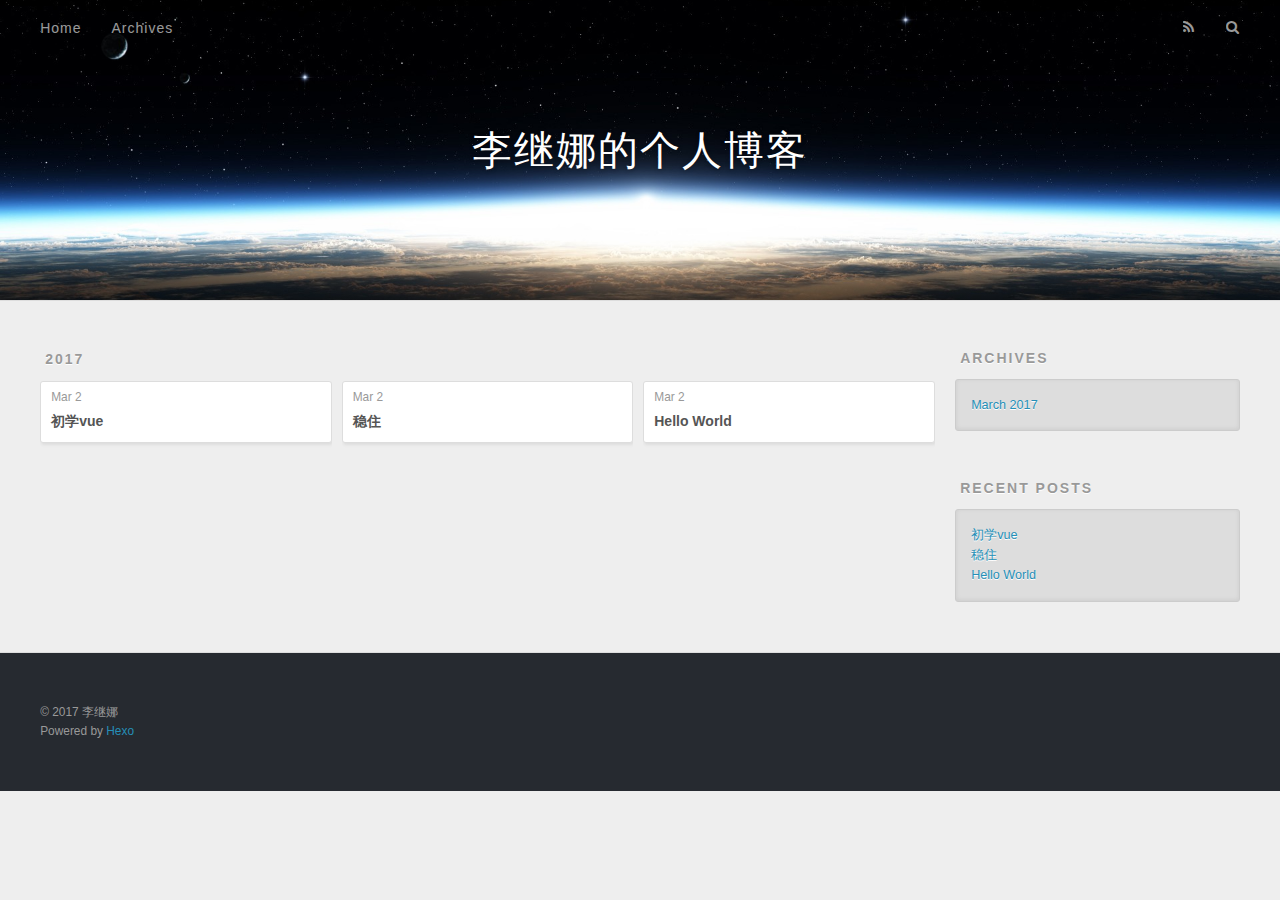
==== commit 8c660e33: "Site updated: 2017-03-02 17:16:19" ====
--- a/archives/index.html
+++ b/archives/index.html
@@ -1,402 +1,212 @@
-<!doctype html>
-<html class="theme-next use-motion ">
+<!DOCTYPE html>
+<html>
 <head>
-  
-
-<meta charset="UTF-8"/>
-<meta http-equiv="X-UA-Compatible" content="IE=edge,chrome=1" />
-<meta name="viewport" content="width=device-width, initial-scale=1, maximum-scale=1"/>
-
-
-<meta http-equiv="Cache-Control" content="no-transform" />
-<meta http-equiv="Cache-Control" content="no-siteapp" />
-
-
-
-
-
-
-  <link rel="stylesheet" type="text/css" href="/vendors/fancybox/source/jquery.fancybox.css?v=2.1.5"/>
-
-
-
-
-<link rel="stylesheet" type="text/css" href="/css/main.css?v=0.4.5.1"/>
-
-
-
-
-  <meta name="keywords" content="Hexo,next" />
-
-
-
-
-
-  <link rel="shorticon icon" type="image/x-icon" href="/favicon.ico?v=0.4.5.1" />
-
-
-<meta property="og:type" content="website">
+  <meta charset="utf-8">
+  
+  <title>Archives | 李继娜的个人博客</title>
+  <meta name="viewport" content="width=device-width, initial-scale=1, maximum-scale=1">
+  <meta property="og:type" content="website">
 <meta property="og:title" content="李继娜的个人博客">
 <meta property="og:url" content="http://lijinalove.top/archives/index.html">
 <meta property="og:site_name" content="李继娜的个人博客">
 <meta name="twitter:card" content="summary">
 <meta name="twitter:title" content="李继娜的个人博客">
-
-
-<script type="text/javascript" id="hexo.configuration">
-  var CONFIG = {
-    scheme: '',
-    sidebar: 'post'
-  };
-</script>
-
-  <title> 归档 | 李继娜的个人博客 </title>
+  
+    <link rel="alternate" href="/atom.xml" title="李继娜的个人博客" type="application/atom+xml">
+  
+  
+    <link rel="icon" href="/favicon.png">
+  
+  
+    <link href="//fonts.googleapis.com/css?family=Source+Code+Pro" rel="stylesheet" type="text/css">
+  
+  <link rel="stylesheet" href="/css/style.css">
+  
+
 </head>
 
-<body itemscope itemtype="http://schema.org/WebPage" lang="zh-Hans">
-
-  <!--[if lte IE 8]>
-  <div style=' clear: both; height: 59px; padding:0 0 0 15px; position: relative;margin:0 auto;'>
-    <a href="http://windows.microsoft.com/en-US/internet-explorer/products/ie/home?ocid=ie6_countdown_bannercode">
-      <img src="http://7u2nvr.com1.z0.glb.clouddn.com/picouterie.jpg" border="0" height="42" width="820"
-           alt="You are using an outdated browser. For a faster, safer browsing experience, upgrade for free today or use other browser ,like chrome firefox safari."
-           style='margin-left:auto;margin-right:auto;display: block;'/>
-    </a>
-  </div>
-<![endif]-->
-  
-
-
-
-  <div class="container one-column  page-archive ">
-    <div class="headband"></div>
-
-    <header id="header" class="header" itemscope itemtype="http://schema.org/WPHeader">
-      <div class="header-inner"><h1 class="site-meta">
-  <span class="logo-line-before"><i></i></span>
-  <a href="/" class="brand" rel="start">
-      <span class="logo">
-        <i class="icon-next-logo"></i>
-      </span>
-      <span class="site-title">李继娜的个人博客</span>
-  </a>
-  <span class="logo-line-after"><i></i></span>
-</h1>
-
-<div class="site-nav-toggle">
-  <button>
-    <span class="btn-bar"></span>
-    <span class="btn-bar"></span>
-    <span class="btn-bar"></span>
-  </button>
-</div>
-
-<nav class="site-nav">
-  
-
-  
-    <ul id="menu" class="menu ">
-      
-        
-        <li class="menu-item menu-item-home">
-          <a href="/" rel="section">
-            <i class="menu-item-icon icon-next-home"></i> <br />
-            首页
-          </a>
-        </li>
-      
-        
-        <li class="menu-item menu-item-archives">
-          <a href="/archives" rel="section">
-            <i class="menu-item-icon icon-next-archives"></i> <br />
-            归档
-          </a>
-        </li>
-      
-        
-        <li class="menu-item menu-item-tags">
-          <a href="/tags" rel="section">
-            <i class="menu-item-icon icon-next-tags"></i> <br />
-            标签
-          </a>
-        </li>
-      
-
-      
-      
-        <li class="menu-item menu-item-search">
-          <a href="#" class="st-search-show-outputs">
-            <i class="menu-item-icon icon-next-search"></i> <br />
-            搜索
-          </a>
-        </li>
-      
-    </ul>
-  
-
+<body>
+  <div id="container">
+    <div id="wrap">
+      <header id="header">
+  <div id="banner"></div>
+  <div id="header-outer" class="outer">
+    <div id="header-title" class="inner">
+      <h1 id="logo-wrap">
+        <a href="/" id="logo">李继娜的个人博客</a>
+      </h1>
+      
+    </div>
+    <div id="header-inner" class="inner">
+      <nav id="main-nav">
+        <a id="main-nav-toggle" class="nav-icon"></a>
+        
+          <a class="main-nav-link" href="/">Home</a>
+        
+          <a class="main-nav-link" href="/archives">Archives</a>
+        
+      </nav>
+      <nav id="sub-nav">
+        
+          <a id="nav-rss-link" class="nav-icon" href="/atom.xml" title="RSS Feed"></a>
+        
+        <a id="nav-search-btn" class="nav-icon" title="Search"></a>
+      </nav>
+      <div id="search-form-wrap">
+        <form action="//google.com/search" method="get" accept-charset="UTF-8" class="search-form"><input type="search" name="q" results="0" class="search-form-input" placeholder="Search"><button type="submit" class="search-form-submit">&#xF002;</button><input type="hidden" name="sitesearch" value="http://lijinalove.top"></form>
+      </div>
+    </div>
+  </div>
+</header>
+      <div class="outer">
+        <section id="main">
+  
+  
+    
+    
+      
+      
+      <section class="archives-wrap">
+        <div class="archive-year-wrap">
+          <a href="/archives/2017" class="archive-year">2017</a>
+        </div>
+        <div class="archives">
+    
+    <article class="archive-article archive-type-post">
+  <div class="archive-article-inner">
+    <header class="archive-article-header">
+      <a href="/2017/03/02/初学vue/" class="archive-article-date">
+  <time datetime="2017-03-02T08:56:31.000Z" itemprop="datePublished">Mar 2</time>
+</a>
+      
+  
+    <h1 itemprop="name">
+      <a class="archive-article-title" href="/2017/03/02/初学vue/">初学vue</a>
+    </h1>
+  
+
+    </header>
+  </div>
+</article>
+  
+    
+    
+    <article class="archive-article archive-type-post">
+  <div class="archive-article-inner">
+    <header class="archive-article-header">
+      <a href="/2017/03/02/稳住/" class="archive-article-date">
+  <time datetime="2017-03-02T07:14:56.000Z" itemprop="datePublished">Mar 2</time>
+</a>
+      
+  
+    <h1 itemprop="name">
+      <a class="archive-article-title" href="/2017/03/02/稳住/">稳住</a>
+    </h1>
+  
+
+    </header>
+  </div>
+</article>
+  
+    
+    
+    <article class="archive-article archive-type-post">
+  <div class="archive-article-inner">
+    <header class="archive-article-header">
+      <a href="/2017/03/02/hello-world/" class="archive-article-date">
+  <time datetime="2017-03-02T06:49:42.444Z" itemprop="datePublished">Mar 2</time>
+</a>
+      
+  
+    <h1 itemprop="name">
+      <a class="archive-article-title" href="/2017/03/02/hello-world/">Hello World</a>
+    </h1>
+  
+
+    </header>
+  </div>
+</article>
+  
+  
+    </div></section>
+  
+
+</section>
+        
+          <aside id="sidebar">
+  
+    
+
+  
+    
+
+  
+    
+  
+    
+  <div class="widget-wrap">
+    <h3 class="widget-title">Archives</h3>
+    <div class="widget">
+      <ul class="archive-list"><li class="archive-list-item"><a class="archive-list-link" href="/archives/2017/03/">March 2017</a></li></ul>
+    </div>
+  </div>
+
+
+  
+    
+  <div class="widget-wrap">
+    <h3 class="widget-title">Recent Posts</h3>
+    <div class="widget">
+      <ul>
+        
+          <li>
+            <a href="/2017/03/02/初学vue/">初学vue</a>
+          </li>
+        
+          <li>
+            <a href="/2017/03/02/稳住/">稳住</a>
+          </li>
+        
+          <li>
+            <a href="/2017/03/02/hello-world/">Hello World</a>
+          </li>
+        
+      </ul>
+    </div>
+  </div>
+
+  
+</aside>
+        
+      </div>
+      <footer id="footer">
+  
+  <div class="outer">
+    <div id="footer-info" class="inner">
+      &copy; 2017 李继娜<br>
+      Powered by <a href="http://hexo.io/" target="_blank">Hexo</a>
+    </div>
+  </div>
+</footer>
+    </div>
+    <nav id="mobile-nav">
+  
+    <a href="/" class="mobile-nav-link">Home</a>
+  
+    <a href="/archives" class="mobile-nav-link">Archives</a>
   
 </nav>
-
- </div>
-    </header>
-
-    <main id="main" class="main">
-      <div class="main-inner">
-        <div id="content" class="content"> 
-
-  <section id="posts" class="posts-collapse">
-    <span class="archive-move-on"></span>
-
-    <span class="archive-page-counter">
-      
-      
-      
-        
-      
-      嗯..! 目前共计 2 篇日志。 继续努力。
-    </span>
-
-    
-
-      
-      
-      
-
-      
-        
-        <div class="collection-title">
-          <h2 class="archive-year motion-element" id="archive-year-2017">2017</h2>
-        </div>
-      
-      
-
-      
-
-  <article class="post post-type-normal"itemscope itemtype="http://schema.org/Article">
-    <header class="post-header">
-
-      <h1 class="post-title">
-        
-            <a class="post-title-link" href="/2017/03/02/稳住/" itemprop="url">
-              <span itemprop="name">稳住</span>
-            </a>
-        
-      </h1>
-
-      <div class="post-meta">
-        <time class="post-time" datetime="2017-03-02T07:14:56.000Z" itemprop="dateCreated" content="2017-03-02"> 03-02 </time>
-      </div>
-
-    </header>
-  </article>
-
-
-
-    
-
-      
-      
-      
-
-      
-      
-
-      
-
-  <article class="post post-type-normal"itemscope itemtype="http://schema.org/Article">
-    <header class="post-header">
-
-      <h1 class="post-title">
-        
-            <a class="post-title-link" href="/2017/03/02/hello-world/" itemprop="url">
-              <span itemprop="name">Hello World</span>
-            </a>
-        
-      </h1>
-
-      <div class="post-meta">
-        <time class="post-time" datetime="2017-03-02T06:49:42.444Z" itemprop="dateCreated" content="2017-03-02"> 03-02 </time>
-      </div>
-
-    </header>
-  </article>
-
-
-
-    
-
-  </section>
-
-  
-
- </div>
-
-        
-
-        
-      </div>
-
-      
-  
-  <div class="sidebar-toggle">
-    <div class="sidebar-toggle-line-wrap">
-      <span class="sidebar-toggle-line sidebar-toggle-line-first"></span>
-      <span class="sidebar-toggle-line sidebar-toggle-line-middle"></span>
-      <span class="sidebar-toggle-line sidebar-toggle-line-last"></span>
-    </div>
-  </div>
-
-  <aside id="sidebar" class="sidebar">
-    <div class="sidebar-inner">
-
-      
-
-      <section class="site-overview">
-        <div class="site-author motion-element" itemprop="author" itemscope itemtype="http://schema.org/Person">
-          <img class="site-author-image" src="/images/avatar.jpeg" alt="李继娜" itemprop="image"/>
-          <p class="site-author-name" itemprop="name">李继娜</p>
-        </div>
-        <p class="site-description motion-element" itemprop="description"></p>
-        <nav class="site-state motion-element">
-          <div class="site-state-item site-state-posts">
-            <a href="/archives">
-              <span class="site-state-item-count">2</span>
-              <span class="site-state-item-name">日志</span>
-            </a>
-          </div>
-
-          <div class="site-state-item site-state-categories">
-            
-              <span class="site-state-item-count">0</span>
-              <span class="site-state-item-name">分类</span>
-              
-          </div>
-
-          <div class="site-state-item site-state-tags">
-            <a href="/tags">
-              <span class="site-state-item-count">0</span>
-              <span class="site-state-item-name">标签</span>
-              </a>
-          </div>
-
-        </nav>
-
-        
-
-        <div class="links-of-author motion-element">
-          
-        </div>
-
-        
-        
-
-        <div class="links-of-author motion-element">
-          
-        </div>
-
-      </section>
-
-      
-
-    </div>
-  </aside>
-
-
-    </main>
-
-    <footer id="footer" class="footer">
-      <div class="footer-inner"> <div class="copyright" >
-  
-  &copy; &nbsp; 
-  <span itemprop="copyrightYear">2017</span>
-  <span class="with-love">
-    <i class="icon-next-heart"></i>
-  </span>
-  <span class="author" itemprop="copyrightHolder">李继娜</span>
-</div>
-
-<div class="powered-by">
-  由 <a class="theme-link" href="http://hexo.io">Hexo</a> 强力驱动
-</div>
-
-<div class="theme-info">
-  主题 -
-  <a class="theme-link" href="https://github.com/iissnan/hexo-theme-next">
-    NexT
-  </a>
-</div>
-
-
- </div>
-    </footer>
-
-    <div class="back-to-top"></div>
-  </div>
-
-  <script type="text/javascript" src="/vendors/jquery/index.js?v=2.1.3"></script>
-
-  
-  
-  
-    <script type="text/javascript">
-      postMotionOptions = {stagger: 100, drag: true};
-    </script>
-  
-
-  
-    
-    
-
-  
-
-
-  
-  
-  <script type="text/javascript" src="/vendors/fancybox/source/jquery.fancybox.pack.js"></script>
-  <script type="text/javascript" src="/js/fancy-box.js?v=0.4.5.1"></script>
-
-
-  <script type="text/javascript" src="/js/helpers.js?v=0.4.5.1"></script>
-  
-
-  <script type="text/javascript" src="/vendors/velocity/velocity.min.js"></script>
-  <script type="text/javascript" src="/vendors/velocity/velocity.ui.min.js"></script>
-
-  <script type="text/javascript" src="/js/motion_global.js?v=0.4.5.1" id="motion.global"></script>
-
-
-
-
-  
-  
-    <script type="text/javascript" id="motion.page.archive">
-      $('.archive-year').velocity('transition.slideLeftIn');
-    </script>
-  
-
-
-  <script type="text/javascript">
-    $(document).ready(function () {
-      if (CONFIG.sidebar === 'always') {
-        displaySidebar();
-      }
-    });
-  </script>
-
-  
-
-  
-  
-
-  
-  <script type="text/javascript" src="/js/lazyload.js"></script>
-  <script type="text/javascript">
-    $(function () {
-      $("#posts").find('img').lazyload({
-        placeholder: "/images/loading.gif",
-        effect: "fadeIn"
-      });
-    });
-  </script>
+    
+
+<script src="//ajax.googleapis.com/ajax/libs/jquery/2.0.3/jquery.min.js"></script>
+
+
+  <link rel="stylesheet" href="/fancybox/jquery.fancybox.css">
+  <script src="/fancybox/jquery.fancybox.pack.js"></script>
+
+
+<script src="/js/script.js"></script>
+
+  </div>
 </body>
-</html>
+</html>--- a/css/style.css
+++ b/css/style.css
@@ -0,0 +1,1374 @@
+body {
+  width: 100%;
+}
+body:before,
+body:after {
+  content: "";
+  display: table;
+}
+body:after {
+  clear: both;
+}
+html,
+body,
+div,
+span,
+applet,
+object,
+iframe,
+h1,
+h2,
+h3,
+h4,
+h5,
+h6,
+p,
+blockquote,
+pre,
+a,
+abbr,
+acronym,
+address,
+big,
+cite,
+code,
+del,
+dfn,
+em,
+img,
+ins,
+kbd,
+q,
+s,
+samp,
+small,
+strike,
+strong,
+sub,
+sup,
+tt,
+var,
+dl,
+dt,
+dd,
+ol,
+ul,
+li,
+fieldset,
+form,
+label,
+legend,
+table,
+caption,
+tbody,
+tfoot,
+thead,
+tr,
+th,
+td {
+  margin: 0;
+  padding: 0;
+  border: 0;
+  outline: 0;
+  font-weight: inherit;
+  font-style: inherit;
+  font-family: inherit;
+  font-size: 100%;
+  vertical-align: baseline;
+}
+body {
+  line-height: 1;
+  color: #000;
+  background: #fff;
+}
+ol,
+ul {
+  list-style: none;
+}
+table {
+  border-collapse: separate;
+  border-spacing: 0;
+  vertical-align: middle;
+}
+caption,
+th,
+td {
+  text-align: left;
+  font-weight: normal;
+  vertical-align: middle;
+}
+a img {
+  border: none;
+}
+input,
+button {
+  margin: 0;
+  padding: 0;
+}
+input::-moz-focus-inner,
+button::-moz-focus-inner {
+  border: 0;
+  padding: 0;
+}
+@font-face {
+  font-family: FontAwesome;
+  font-style: normal;
+  font-weight: normal;
+  src: url("fonts/fontawesome-webfont.eot?v=#4.0.3");
+  src: url("fonts/fontawesome-webfont.eot?#iefix&v=#4.0.3") format("embedded-opentype"), url("fonts/fontawesome-webfont.woff?v=#4.0.3") format("woff"), url("fonts/fontawesome-webfont.ttf?v=#4.0.3") format("truetype"), url("fonts/fontawesome-webfont.svg#fontawesomeregular?v=#4.0.3") format("svg");
+}
+html,
+body,
+#container {
+  height: 100%;
+}
+body {
+  background: #eee;
+  font: 14px "Helvetica Neue", Helvetica, Arial, sans-serif;
+  -webkit-text-size-adjust: 100%;
+}
+.outer {
+  max-width: 1220px;
+  margin: 0 auto;
+  padding: 0 20px;
+}
+.outer:before,
+.outer:after {
+  content: "";
+  display: table;
+}
+.outer:after {
+  clear: both;
+}
+.inner {
+  display: inline;
+  float: left;
+  width: 98.33333333333333%;
+  margin: 0 0.833333333333333%;
+}
+.left,
+.alignleft {
+  float: left;
+}
+.right,
+.alignright {
+  float: right;
+}
+.clear {
+  clear: both;
+}
+#container {
+  position: relative;
+}
+.mobile-nav-on {
+  overflow: hidden;
+}
+#wrap {
+  height: 100%;
+  width: 100%;
+  position: absolute;
+  top: 0;
+  left: 0;
+  -webkit-transition: 0.2s ease-out;
+  -moz-transition: 0.2s ease-out;
+  -ms-transition: 0.2s ease-out;
+  transition: 0.2s ease-out;
+  z-index: 1;
+  background: #eee;
+}
+.mobile-nav-on #wrap {
+  left: 280px;
+}
+@media screen and (min-width: 768px) {
+  #main {
+    display: inline;
+    float: left;
+    width: 73.33333333333333%;
+    margin: 0 0.833333333333333%;
+  }
+}
+.article-date,
+.article-category-link,
+.archive-year,
+.widget-title {
+  text-decoration: none;
+  text-transform: uppercase;
+  letter-spacing: 2px;
+  color: #999;
+  margin-bottom: 1em;
+  margin-left: 5px;
+  line-height: 1em;
+  text-shadow: 0 1px #fff;
+  font-weight: bold;
+}
+.article-inner,
+.archive-article-inner {
+  background: #fff;
+  -webkit-box-shadow: 1px 2px 3px #ddd;
+  box-shadow: 1px 2px 3px #ddd;
+  border: 1px solid #ddd;
+  border-radius: 3px;
+}
+.article-entry h1,
+.widget h1 {
+  font-size: 2em;
+}
+.article-entry h2,
+.widget h2 {
+  font-size: 1.5em;
+}
+.article-entry h3,
+.widget h3 {
+  font-size: 1.3em;
+}
+.article-entry h4,
+.widget h4 {
+  font-size: 1.2em;
+}
+.article-entry h5,
+.widget h5 {
+  font-size: 1em;
+}
+.article-entry h6,
+.widget h6 {
+  font-size: 1em;
+  color: #999;
+}
+.article-entry hr,
+.widget hr {
+  border: 1px dashed #ddd;
+}
+.article-entry strong,
+.widget strong {
+  font-weight: bold;
+}
+.article-entry em,
+.widget em,
+.article-entry cite,
+.widget cite {
+  font-style: italic;
+}
+.article-entry sup,
+.widget sup,
+.article-entry sub,
+.widget sub {
+  font-size: 0.75em;
+  line-height: 0;
+  position: relative;
+  vertical-align: baseline;
+}
+.article-entry sup,
+.widget sup {
+  top: -0.5em;
+}
+.article-entry sub,
+.widget sub {
+  bottom: -0.2em;
+}
+.article-entry small,
+.widget small {
+  font-size: 0.85em;
+}
+.article-entry acronym,
+.widget acronym,
+.article-entry abbr,
+.widget abbr {
+  border-bottom: 1px dotted;
+}
+.article-entry ul,
+.widget ul,
+.article-entry ol,
+.widget ol,
+.article-entry dl,
+.widget dl {
+  margin: 0 20px;
+  line-height: 1.6em;
+}
+.article-entry ul ul,
+.widget ul ul,
+.article-entry ol ul,
+.widget ol ul,
+.article-entry ul ol,
+.widget ul ol,
+.article-entry ol ol,
+.widget ol ol {
+  margin-top: 0;
+  margin-bottom: 0;
+}
+.article-entry ul,
+.widget ul {
+  list-style: disc;
+}
+.article-entry ol,
+.widget ol {
+  list-style: decimal;
+}
+.article-entry dt,
+.widget dt {
+  font-weight: bold;
+}
+#header {
+  height: 300px;
+  position: relative;
+  border-bottom: 1px solid #ddd;
+}
+#header:before,
+#header:after {
+  content: "";
+  position: absolute;
+  left: 0;
+  right: 0;
+  height: 40px;
+}
+#header:before {
+  top: 0;
+  background: -webkit-linear-gradient(rgba(0,0,0,0.2), transparent);
+  background: -moz-linear-gradient(rgba(0,0,0,0.2), transparent);
+  background: -ms-linear-gradient(rgba(0,0,0,0.2), transparent);
+  background: linear-gradient(rgba(0,0,0,0.2), transparent);
+}
+#header:after {
+  bottom: 0;
+  background: -webkit-linear-gradient(transparent, rgba(0,0,0,0.2));
+  background: -moz-linear-gradient(transparent, rgba(0,0,0,0.2));
+  background: -ms-linear-gradient(transparent, rgba(0,0,0,0.2));
+  background: linear-gradient(transparent, rgba(0,0,0,0.2));
+}
+#header-outer {
+  height: 100%;
+  position: relative;
+}
+#header-inner {
+  position: relative;
+  overflow: hidden;
+}
+#banner {
+  position: absolute;
+  top: 0;
+  left: 0;
+  width: 100%;
+  height: 100%;
+  background: url("images/banner.jpg") center #000;
+  -webkit-background-size: cover;
+  -moz-background-size: cover;
+  background-size: cover;
+  z-index: -1;
+}
+#header-title {
+  text-align: center;
+  height: 40px;
+  position: absolute;
+  top: 50%;
+  left: 0;
+  margin-top: -20px;
+}
+#logo,
+#subtitle {
+  text-decoration: none;
+  color: #fff;
+  font-weight: 300;
+  text-shadow: 0 1px 4px rgba(0,0,0,0.3);
+}
+#logo {
+  font-size: 40px;
+  line-height: 40px;
+  letter-spacing: 2px;
+}
+#subtitle {
+  font-size: 16px;
+  line-height: 16px;
+  letter-spacing: 1px;
+}
+#subtitle-wrap {
+  margin-top: 16px;
+}
+#main-nav {
+  float: left;
+  margin-left: -15px;
+}
+.nav-icon,
+.main-nav-link {
+  float: left;
+  color: #fff;
+  opacity: 0.6;
+  text-decoration: none;
+  text-shadow: 0 1px rgba(0,0,0,0.2);
+  -webkit-transition: opacity 0.2s;
+  -moz-transition: opacity 0.2s;
+  -ms-transition: opacity 0.2s;
+  transition: opacity 0.2s;
+  display: block;
+  padding: 20px 15px;
+}
+.nav-icon:hover,
+.main-nav-link:hover {
+  opacity: 1;
+}
+.nav-icon {
+  font-family: FontAwesome;
+  text-align: center;
+  font-size: 14px;
+  width: 14px;
+  height: 14px;
+  padding: 20px 15px;
+  position: relative;
+  cursor: pointer;
+}
+.main-nav-link {
+  font-weight: 300;
+  letter-spacing: 1px;
+}
+@media screen and (max-width: 479px) {
+  .main-nav-link {
+    display: none;
+  }
+}
+#main-nav-toggle {
+  display: none;
+}
+#main-nav-toggle:before {
+  content: "\f0c9";
+}
+@media screen and (max-width: 479px) {
+  #main-nav-toggle {
+    display: block;
+  }
+}
+#sub-nav {
+  float: right;
+  margin-right: -15px;
+}
+#nav-rss-link:before {
+  content: "\f09e";
+}
+#nav-search-btn:before {
+  content: "\f002";
+}
+#search-form-wrap {
+  position: absolute;
+  top: 15px;
+  width: 150px;
+  height: 30px;
+  right: -150px;
+  opacity: 0;
+  -webkit-transition: 0.2s ease-out;
+  -moz-transition: 0.2s ease-out;
+  -ms-transition: 0.2s ease-out;
+  transition: 0.2s ease-out;
+}
+#search-form-wrap.on {
+  opacity: 1;
+  right: 0;
+}
+@media screen and (max-width: 479px) {
+  #search-form-wrap {
+    width: 100%;
+    right: -100%;
+  }
+}
+.search-form {
+  position: absolute;
+  top: 0;
+  left: 0;
+  right: 0;
+  background: #fff;
+  padding: 5px 15px;
+  border-radius: 15px;
+  -webkit-box-shadow: 0 0 10px rgba(0,0,0,0.3);
+  box-shadow: 0 0 10px rgba(0,0,0,0.3);
+}
+.search-form-input {
+  border: none;
+  background: none;
+  color: #555;
+  width: 100%;
+  font: 13px "Helvetica Neue", Helvetica, Arial, sans-serif;
+  outline: none;
+}
+.search-form-input::-webkit-search-results-decoration,
+.search-form-input::-webkit-search-cancel-button {
+  -webkit-appearance: none;
+}
+.search-form-submit {
+  position: absolute;
+  top: 50%;
+  right: 10px;
+  margin-top: -7px;
+  font: 13px FontAwesome;
+  border: none;
+  background: none;
+  color: #bbb;
+  cursor: pointer;
+}
+.search-form-submit:hover,
+.search-form-submit:focus {
+  color: #777;
+}
+.article {
+  margin: 50px 0;
+}
+.article-inner {
+  overflow: hidden;
+}
+.article-meta:before,
+.article-meta:after {
+  content: "";
+  display: table;
+}
+.article-meta:after {
+  clear: both;
+}
+.article-date {
+  float: left;
+}
+.article-category {
+  float: left;
+  line-height: 1em;
+  color: #ccc;
+  text-shadow: 0 1px #fff;
+  margin-left: 8px;
+}
+.article-category:before {
+  content: "\2022";
+}
+.article-category-link {
+  margin: 0 12px 1em;
+}
+.article-header {
+  padding: 20px 20px 0;
+}
+.article-title {
+  text-decoration: none;
+  font-size: 2em;
+  font-weight: bold;
+  color: #555;
+  line-height: 1.1em;
+  -webkit-transition: color 0.2s;
+  -moz-transition: color 0.2s;
+  -ms-transition: color 0.2s;
+  transition: color 0.2s;
+}
+a.article-title:hover {
+  color: #258fb8;
+}
+.article-entry {
+  color: #555;
+  padding: 0 20px;
+}
+.article-entry:before,
+.article-entry:after {
+  content: "";
+  display: table;
+}
+.article-entry:after {
+  clear: both;
+}
+.article-entry p,
+.article-entry table {
+  line-height: 1.6em;
+  margin: 1.6em 0;
+}
+.article-entry h1,
+.article-entry h2,
+.article-entry h3,
+.article-entry h4,
+.article-entry h5,
+.article-entry h6 {
+  font-weight: bold;
+}
+.article-entry h1,
+.article-entry h2,
+.article-entry h3,
+.article-entry h4,
+.article-entry h5,
+.article-entry h6 {
+  line-height: 1.1em;
+  margin: 1.1em 0;
+}
+.article-entry a {
+  color: #258fb8;
+  text-decoration: none;
+}
+.article-entry a:hover {
+  text-decoration: underline;
+}
+.article-entry ul,
+.article-entry ol,
+.article-entry dl {
+  margin-top: 1.6em;
+  margin-bottom: 1.6em;
+}
+.article-entry img,
+.article-entry video {
+  max-width: 100%;
+  height: auto;
+  display: block;
+  margin: auto;
+}
+.article-entry iframe {
+  border: none;
+}
+.article-entry table {
+  width: 100%;
+  border-collapse: collapse;
+  border-spacing: 0;
+}
+.article-entry th {
+  font-weight: bold;
+  border-bottom: 3px solid #ddd;
+  padding-bottom: 0.5em;
+}
+.article-entry td {
+  border-bottom: 1px solid #ddd;
+  padding: 10px 0;
+}
+.article-entry blockquote {
+  font-family: Georgia, "Times New Roman", serif;
+  font-size: 1.4em;
+  margin: 1.6em 20px;
+  text-align: center;
+}
+.article-entry blockquote footer {
+  font-size: 14px;
+  margin: 1.6em 0;
+  font-family: "Helvetica Neue", Helvetica, Arial, sans-serif;
+}
+.article-entry blockquote footer cite:before {
+  content: "—";
+  padding: 0 0.5em;
+}
+.article-entry .pullquote {
+  text-align: left;
+  width: 45%;
+  margin: 0;
+}
+.article-entry .pullquote.left {
+  margin-left: 0.5em;
+  margin-right: 1em;
+}
+.article-entry .pullquote.right {
+  margin-right: 0.5em;
+  margin-left: 1em;
+}
+.article-entry .caption {
+  color: #999;
+  display: block;
+  font-size: 0.9em;
+  margin-top: 0.5em;
+  position: relative;
+  text-align: center;
+}
+.article-entry .video-container {
+  position: relative;
+  padding-top: 56.25%;
+  height: 0;
+  overflow: hidden;
+}
+.article-entry .video-container iframe,
+.article-entry .video-container object,
+.article-entry .video-container embed {
+  position: absolute;
+  top: 0;
+  left: 0;
+  width: 100%;
+  height: 100%;
+  margin-top: 0;
+}
+.article-more-link a {
+  display: inline-block;
+  line-height: 1em;
+  padding: 6px 15px;
+  border-radius: 15px;
+  background: #eee;
+  color: #999;
+  text-shadow: 0 1px #fff;
+  text-decoration: none;
+}
+.article-more-link a:hover {
+  background: #258fb8;
+  color: #fff;
+  text-decoration: none;
+  text-shadow: 0 1px #1e7293;
+}
+.article-footer {
+  font-size: 0.85em;
+  line-height: 1.6em;
+  border-top: 1px solid #ddd;
+  padding-top: 1.6em;
+  margin: 0 20px 20px;
+}
+.article-footer:before,
+.article-footer:after {
+  content: "";
+  display: table;
+}
+.article-footer:after {
+  clear: both;
+}
+.article-footer a {
+  color: #999;
+  text-decoration: none;
+}
+.article-footer a:hover {
+  color: #555;
+}
+.article-tag-list-item {
+  float: left;
+  margin-right: 10px;
+}
+.article-tag-list-link:before {
+  content: "#";
+}
+.article-comment-link {
+  float: right;
+}
+.article-comment-link:before {
+  content: "\f075";
+  font-family: FontAwesome;
+  padding-right: 8px;
+}
+.article-share-link {
+  cursor: pointer;
+  float: right;
+  margin-left: 20px;
+}
+.article-share-link:before {
+  content: "\f064";
+  font-family: FontAwesome;
+  padding-right: 6px;
+}
+#article-nav {
+  position: relative;
+}
+#article-nav:before,
+#article-nav:after {
+  content: "";
+  display: table;
+}
+#article-nav:after {
+  clear: both;
+}
+@media screen and (min-width: 768px) {
+  #article-nav {
+    margin: 50px 0;
+  }
+  #article-nav:before {
+    width: 8px;
+    height: 8px;
+    position: absolute;
+    top: 50%;
+    left: 50%;
+    margin-top: -4px;
+    margin-left: -4px;
+    content: "";
+    border-radius: 50%;
+    background: #ddd;
+    -webkit-box-shadow: 0 1px 2px #fff;
+    box-shadow: 0 1px 2px #fff;
+  }
+}
+.article-nav-link-wrap {
+  text-decoration: none;
+  text-shadow: 0 1px #fff;
+  color: #999;
+  -webkit-box-sizing: border-box;
+  -moz-box-sizing: border-box;
+  box-sizing: border-box;
+  margin-top: 50px;
+  text-align: center;
+  display: block;
+}
+.article-nav-link-wrap:hover {
+  color: #555;
+}
+@media screen and (min-width: 768px) {
+  .article-nav-link-wrap {
+    width: 50%;
+    margin-top: 0;
+  }
+}
+@media screen and (min-width: 768px) {
+  #article-nav-newer {
+    float: left;
+    text-align: right;
+    padding-right: 20px;
+  }
+}
+@media screen and (min-width: 768px) {
+  #article-nav-older {
+    float: right;
+    text-align: left;
+    padding-left: 20px;
+  }
+}
+.article-nav-caption {
+  text-transform: uppercase;
+  letter-spacing: 2px;
+  color: #ddd;
+  line-height: 1em;
+  font-weight: bold;
+}
+#article-nav-newer .article-nav-caption {
+  margin-right: -2px;
+}
+.article-nav-title {
+  font-size: 0.85em;
+  line-height: 1.6em;
+  margin-top: 0.5em;
+}
+.article-share-box {
+  position: absolute;
+  display: none;
+  background: #fff;
+  -webkit-box-shadow: 1px 2px 10px rgba(0,0,0,0.2);
+  box-shadow: 1px 2px 10px rgba(0,0,0,0.2);
+  border-radius: 3px;
+  margin-left: -145px;
+  overflow: hidden;
+  z-index: 1;
+}
+.article-share-box.on {
+  display: block;
+}
+.article-share-input {
+  width: 100%;
+  background: none;
+  -webkit-box-sizing: border-box;
+  -moz-box-sizing: border-box;
+  box-sizing: border-box;
+  font: 14px "Helvetica Neue", Helvetica, Arial, sans-serif;
+  padding: 0 15px;
+  color: #555;
+  outline: none;
+  border: 1px solid #ddd;
+  border-radius: 3px 3px 0 0;
+  height: 36px;
+  line-height: 36px;
+}
+.article-share-links {
+  background: #eee;
+}
+.article-share-links:before,
+.article-share-links:after {
+  content: "";
+  display: table;
+}
+.article-share-links:after {
+  clear: both;
+}
+.article-share-twitter,
+.article-share-facebook,
+.article-share-pinterest,
+.article-share-google {
+  width: 50px;
+  height: 36px;
+  display: block;
+  float: left;
+  position: relative;
+  color: #999;
+  text-shadow: 0 1px #fff;
+}
+.article-share-twitter:before,
+.article-share-facebook:before,
+.article-share-pinterest:before,
+.article-share-google:before {
+  font-size: 20px;
+  font-family: FontAwesome;
+  width: 20px;
+  height: 20px;
+  position: absolute;
+  top: 50%;
+  left: 50%;
+  margin-top: -10px;
+  margin-left: -10px;
+  text-align: center;
+}
+.article-share-twitter:hover,
+.article-share-facebook:hover,
+.article-share-pinterest:hover,
+.article-share-google:hover {
+  color: #fff;
+}
+.article-share-twitter:before {
+  content: "\f099";
+}
+.article-share-twitter:hover {
+  background: #00aced;
+  text-shadow: 0 1px #008abe;
+}
+.article-share-facebook:before {
+  content: "\f09a";
+}
+.article-share-facebook:hover {
+  background: #3b5998;
+  text-shadow: 0 1px #2f477a;
+}
+.article-share-pinterest:before {
+  content: "\f0d2";
+}
+.article-share-pinterest:hover {
+  background: #cb2027;
+  text-shadow: 0 1px #a21a1f;
+}
+.article-share-google:before {
+  content: "\f0d5";
+}
+.article-share-google:hover {
+  background: #dd4b39;
+  text-shadow: 0 1px #be3221;
+}
+.article-gallery {
+  background: #000;
+  position: relative;
+}
+.article-gallery-photos {
+  position: relative;
+  overflow: hidden;
+}
+.article-gallery-img {
+  display: none;
+  max-width: 100%;
+}
+.article-gallery-img:first-child {
+  display: block;
+}
+.article-gallery-img.loaded {
+  position: absolute;
+  display: block;
+}
+.article-gallery-img img {
+  display: block;
+  max-width: 100%;
+  margin: 0 auto;
+}
+#comments {
+  background: #fff;
+  -webkit-box-shadow: 1px 2px 3px #ddd;
+  box-shadow: 1px 2px 3px #ddd;
+  padding: 20px;
+  border: 1px solid #ddd;
+  border-radius: 3px;
+  margin: 50px 0;
+}
+#comments a {
+  color: #258fb8;
+}
+.archives-wrap {
+  margin: 50px 0;
+}
+.archives:before,
+.archives:after {
+  content: "";
+  display: table;
+}
+.archives:after {
+  clear: both;
+}
+.archive-year-wrap {
+  margin-bottom: 1em;
+}
+.archives {
+  -webkit-column-gap: 10px;
+  -moz-column-gap: 10px;
+  column-gap: 10px;
+}
+@media screen and (min-width: 480px) and (max-width: 767px) {
+  .archives {
+    -webkit-column-count: 2;
+    -moz-column-count: 2;
+    column-count: 2;
+  }
+}
+@media screen and (min-width: 768px) {
+  .archives {
+    -webkit-column-count: 3;
+    -moz-column-count: 3;
+    column-count: 3;
+  }
+}
+.archive-article {
+  -webkit-column-break-inside: avoid;
+  page-break-inside: avoid;
+  overflow: hidden;
+  break-inside: avoid-column;
+}
+.archive-article-inner {
+  padding: 10px;
+  margin-bottom: 15px;
+}
+.archive-article-title {
+  text-decoration: none;
+  font-weight: bold;
+  color: #555;
+  -webkit-transition: color 0.2s;
+  -moz-transition: color 0.2s;
+  -ms-transition: color 0.2s;
+  transition: color 0.2s;
+  line-height: 1.6em;
+}
+.archive-article-title:hover {
+  color: #258fb8;
+}
+.archive-article-footer {
+  margin-top: 1em;
+}
+.archive-article-date {
+  color: #999;
+  text-decoration: none;
+  font-size: 0.85em;
+  line-height: 1em;
+  margin-bottom: 0.5em;
+  display: block;
+}
+#page-nav {
+  margin: 50px auto;
+  background: #fff;
+  -webkit-box-shadow: 1px 2px 3px #ddd;
+  box-shadow: 1px 2px 3px #ddd;
+  border: 1px solid #ddd;
+  border-radius: 3px;
+  text-align: center;
+  color: #999;
+  overflow: hidden;
+}
+#page-nav:before,
+#page-nav:after {
+  content: "";
+  display: table;
+}
+#page-nav:after {
+  clear: both;
+}
+#page-nav a,
+#page-nav span {
+  padding: 10px 20px;
+  line-height: 1;
+  height: 2ex;
+}
+#page-nav a {
+  color: #999;
+  text-decoration: none;
+}
+#page-nav a:hover {
+  background: #999;
+  color: #fff;
+}
+#page-nav .prev {
+  float: left;
+}
+#page-nav .next {
+  float: right;
+}
+#page-nav .page-number {
+  display: inline-block;
+}
+@media screen and (max-width: 479px) {
+  #page-nav .page-number {
+    display: none;
+  }
+}
+#page-nav .current {
+  color: #555;
+  font-weight: bold;
+}
+#page-nav .space {
+  color: #ddd;
+}
+#footer {
+  background: #262a30;
+  padding: 50px 0;
+  border-top: 1px solid #ddd;
+  color: #999;
+}
+#footer a {
+  color: #258fb8;
+  text-decoration: none;
+}
+#footer a:hover {
+  text-decoration: underline;
+}
+#footer-info {
+  line-height: 1.6em;
+  font-size: 0.85em;
+}
+.article-entry pre,
+.article-entry .highlight {
+  background: #2d2d2d;
+  margin: 0 -20px;
+  padding: 15px 20px;
+  border-style: solid;
+  border-color: #ddd;
+  border-width: 1px 0;
+  overflow: auto;
+  color: #ccc;
+  line-height: 22.400000000000002px;
+}
+.article-entry .highlight .gutter pre,
+.article-entry .gist .gist-file .gist-data .line-numbers {
+  color: #666;
+  font-size: 0.85em;
+}
+.article-entry pre,
+.article-entry code {
+  font-family: "Source Code Pro", Consolas, Monaco, Menlo, Consolas, monospace;
+}
+.article-entry code {
+  background: #eee;
+  text-shadow: 0 1px #fff;
+  padding: 0 0.3em;
+}
+.article-entry pre code {
+  background: none;
+  text-shadow: none;
+  padding: 0;
+}
+.article-entry .highlight pre {
+  border: none;
+  margin: 0;
+  padding: 0;
+}
+.article-entry .highlight table {
+  margin: 0;
+  width: auto;
+}
+.article-entry .highlight td {
+  border: none;
+  padding: 0;
+}
+.article-entry .highlight figcaption {
+  font-size: 0.85em;
+  color: #999;
+  line-height: 1em;
+  margin-bottom: 1em;
+}
+.article-entry .highlight figcaption:before,
+.article-entry .highlight figcaption:after {
+  content: "";
+  display: table;
+}
+.article-entry .highlight figcaption:after {
+  clear: both;
+}
+.article-entry .highlight figcaption a {
+  float: right;
+}
+.article-entry .highlight .gutter pre {
+  text-align: right;
+  padding-right: 20px;
+}
+.article-entry .highlight .line {
+  height: 22.400000000000002px;
+}
+.article-entry .highlight .line.marked {
+  background: #515151;
+}
+.article-entry .gist {
+  margin: 0 -20px;
+  border-style: solid;
+  border-color: #ddd;
+  border-width: 1px 0;
+  background: #2d2d2d;
+  padding: 15px 20px 15px 0;
+}
+.article-entry .gist .gist-file {
+  border: none;
+  font-family: "Source Code Pro", Consolas, Monaco, Menlo, Consolas, monospace;
+  margin: 0;
+}
+.article-entry .gist .gist-file .gist-data {
+  background: none;
+  border: none;
+}
+.article-entry .gist .gist-file .gist-data .line-numbers {
+  background: none;
+  border: none;
+  padding: 0 20px 0 0;
+}
+.article-entry .gist .gist-file .gist-data .line-data {
+  padding: 0 !important;
+}
+.article-entry .gist .gist-file .highlight {
+  margin: 0;
+  padding: 0;
+  border: none;
+}
+.article-entry .gist .gist-file .gist-meta {
+  background: #2d2d2d;
+  color: #999;
+  font: 0.85em "Helvetica Neue", Helvetica, Arial, sans-serif;
+  text-shadow: 0 0;
+  padding: 0;
+  margin-top: 1em;
+  margin-left: 20px;
+}
+.article-entry .gist .gist-file .gist-meta a {
+  color: #258fb8;
+  font-weight: normal;
+}
+.article-entry .gist .gist-file .gist-meta a:hover {
+  text-decoration: underline;
+}
+pre .comment,
+pre .title {
+  color: #999;
+}
+pre .variable,
+pre .attribute,
+pre .tag,
+pre .regexp,
+pre .ruby .constant,
+pre .xml .tag .title,
+pre .xml .pi,
+pre .xml .doctype,
+pre .html .doctype,
+pre .css .id,
+pre .css .class,
+pre .css .pseudo {
+  color: #f2777a;
+}
+pre .number,
+pre .preprocessor,
+pre .built_in,
+pre .literal,
+pre .params,
+pre .constant {
+  color: #f99157;
+}
+pre .class,
+pre .ruby .class .title,
+pre .css .rules .attribute {
+  color: #9c9;
+}
+pre .string,
+pre .value,
+pre .inheritance,
+pre .header,
+pre .ruby .symbol,
+pre .xml .cdata {
+  color: #9c9;
+}
+pre .css .hexcolor {
+  color: #6cc;
+}
+pre .function,
+pre .python .decorator,
+pre .python .title,
+pre .ruby .function .title,
+pre .ruby .title .keyword,
+pre .perl .sub,
+pre .javascript .title,
+pre .coffeescript .title {
+  color: #69c;
+}
+pre .keyword,
+pre .javascript .function {
+  color: #c9c;
+}
+@media screen and (max-width: 479px) {
+  #mobile-nav {
+    position: absolute;
+    top: 0;
+    left: 0;
+    width: 280px;
+    height: 100%;
+    background: #191919;
+    border-right: 1px solid #fff;
+  }
+}
+@media screen and (max-width: 479px) {
+  .mobile-nav-link {
+    display: block;
+    color: #999;
+    text-decoration: none;
+    padding: 15px 20px;
+    font-weight: bold;
+  }
+  .mobile-nav-link:hover {
+    color: #fff;
+  }
+}
+@media screen and (min-width: 768px) {
+  #sidebar {
+    display: inline;
+    float: left;
+    width: 23.333333333333332%;
+    margin: 0 0.833333333333333%;
+  }
+}
+.widget-wrap {
+  margin: 50px 0;
+}
+.widget {
+  color: #777;
+  text-shadow: 0 1px #fff;
+  background: #ddd;
+  -webkit-box-shadow: 0 -1px 4px #ccc inset;
+  box-shadow: 0 -1px 4px #ccc inset;
+  border: 1px solid #ccc;
+  padding: 15px;
+  border-radius: 3px;
+}
+.widget a {
+  color: #258fb8;
+  text-decoration: none;
+}
+.widget a:hover {
+  text-decoration: underline;
+}
+.widget ul ul,
+.widget ol ul,
+.widget dl ul,
+.widget ul ol,
+.widget ol ol,
+.widget dl ol,
+.widget ul dl,
+.widget ol dl,
+.widget dl dl {
+  margin-left: 15px;
+  list-style: disc;
+}
+.widget {
+  line-height: 1.6em;
+  word-wrap: break-word;
+  font-size: 0.9em;
+}
+.widget ul,
+.widget ol {
+  list-style: none;
+  margin: 0;
+}
+.widget ul ul,
+.widget ol ul,
+.widget ul ol,
+.widget ol ol {
+  margin: 0 20px;
+}
+.widget ul ul,
+.widget ol ul {
+  list-style: disc;
+}
+.widget ul ol,
+.widget ol ol {
+  list-style: decimal;
+}
+.category-list-count,
+.tag-list-count,
+.archive-list-count {
+  padding-left: 5px;
+  color: #999;
+  font-size: 0.85em;
+}
+.category-list-count:before,
+.tag-list-count:before,
+.archive-list-count:before {
+  content: "(";
+}
+.category-list-count:after,
+.tag-list-count:after,
+.archive-list-count:after {
+  content: ")";
+}
+.tagcloud a {
+  margin-right: 5px;
+  display: inline-block;
+}
